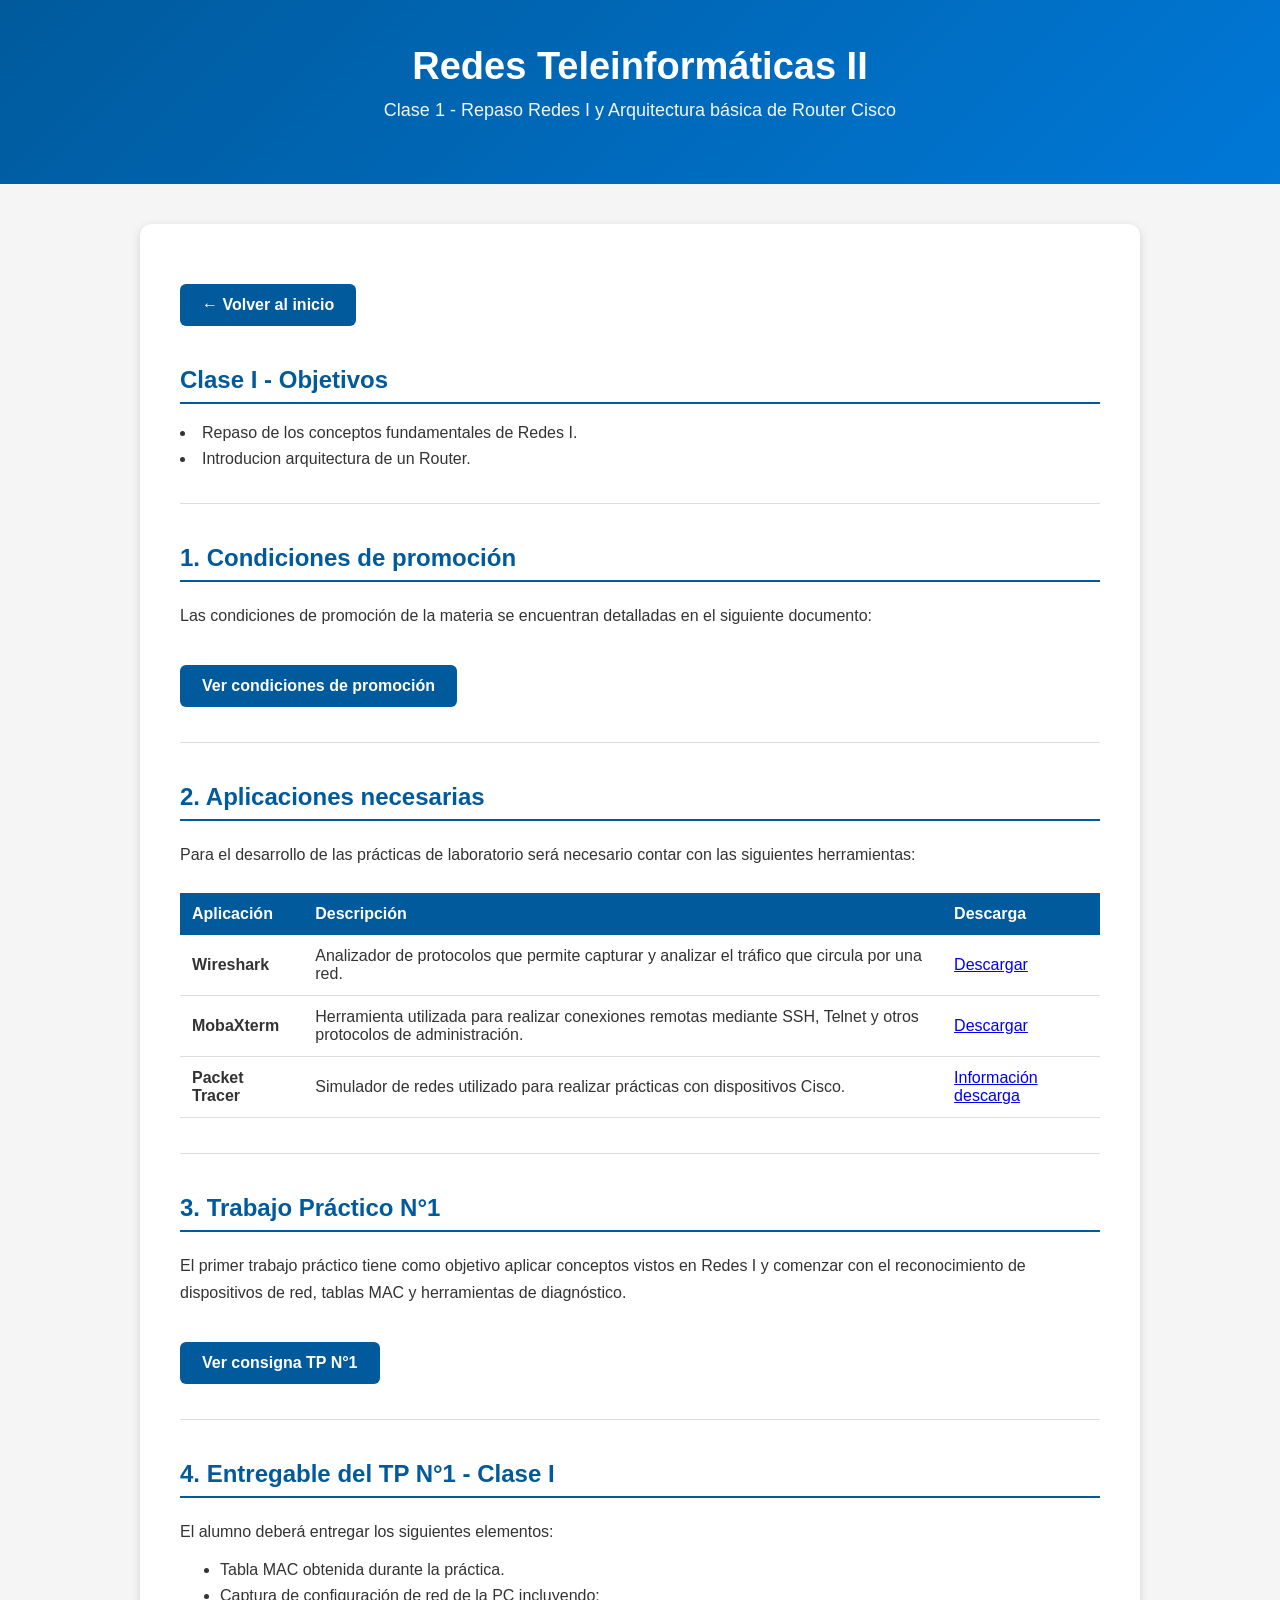
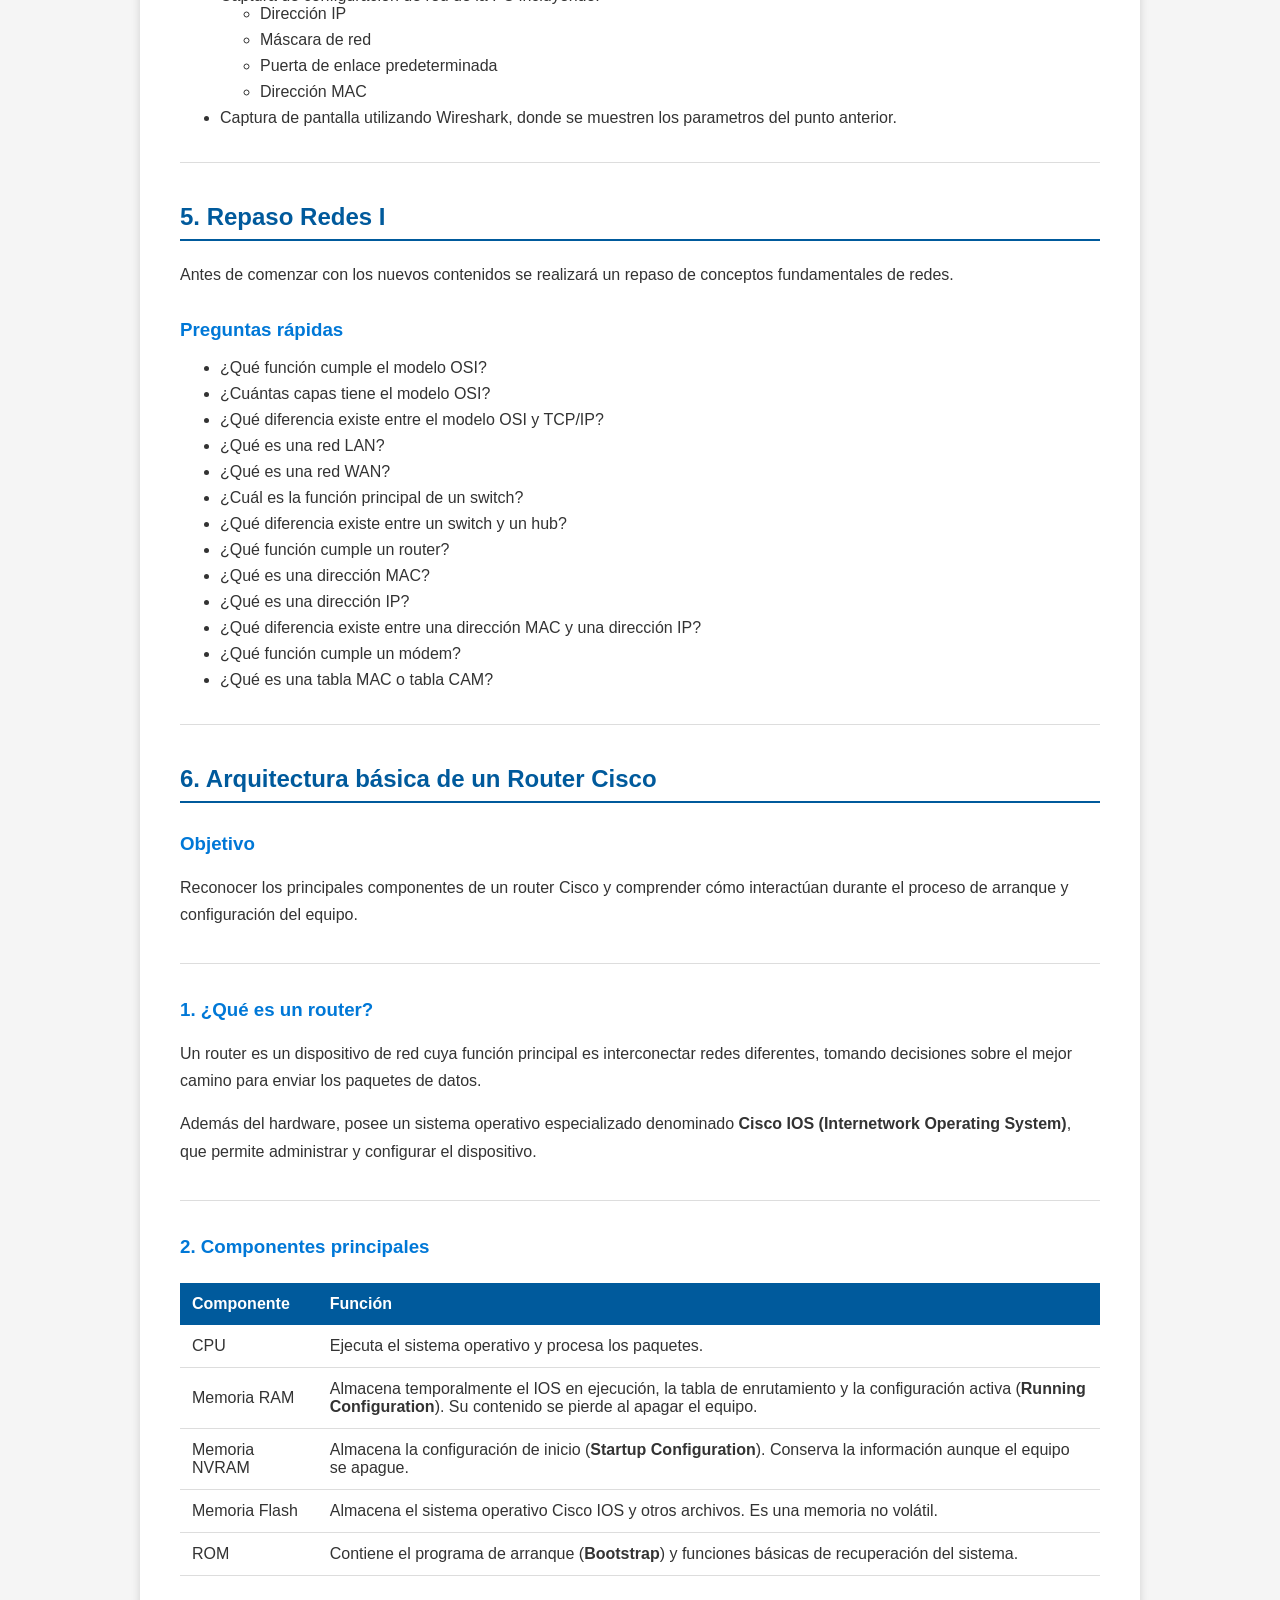
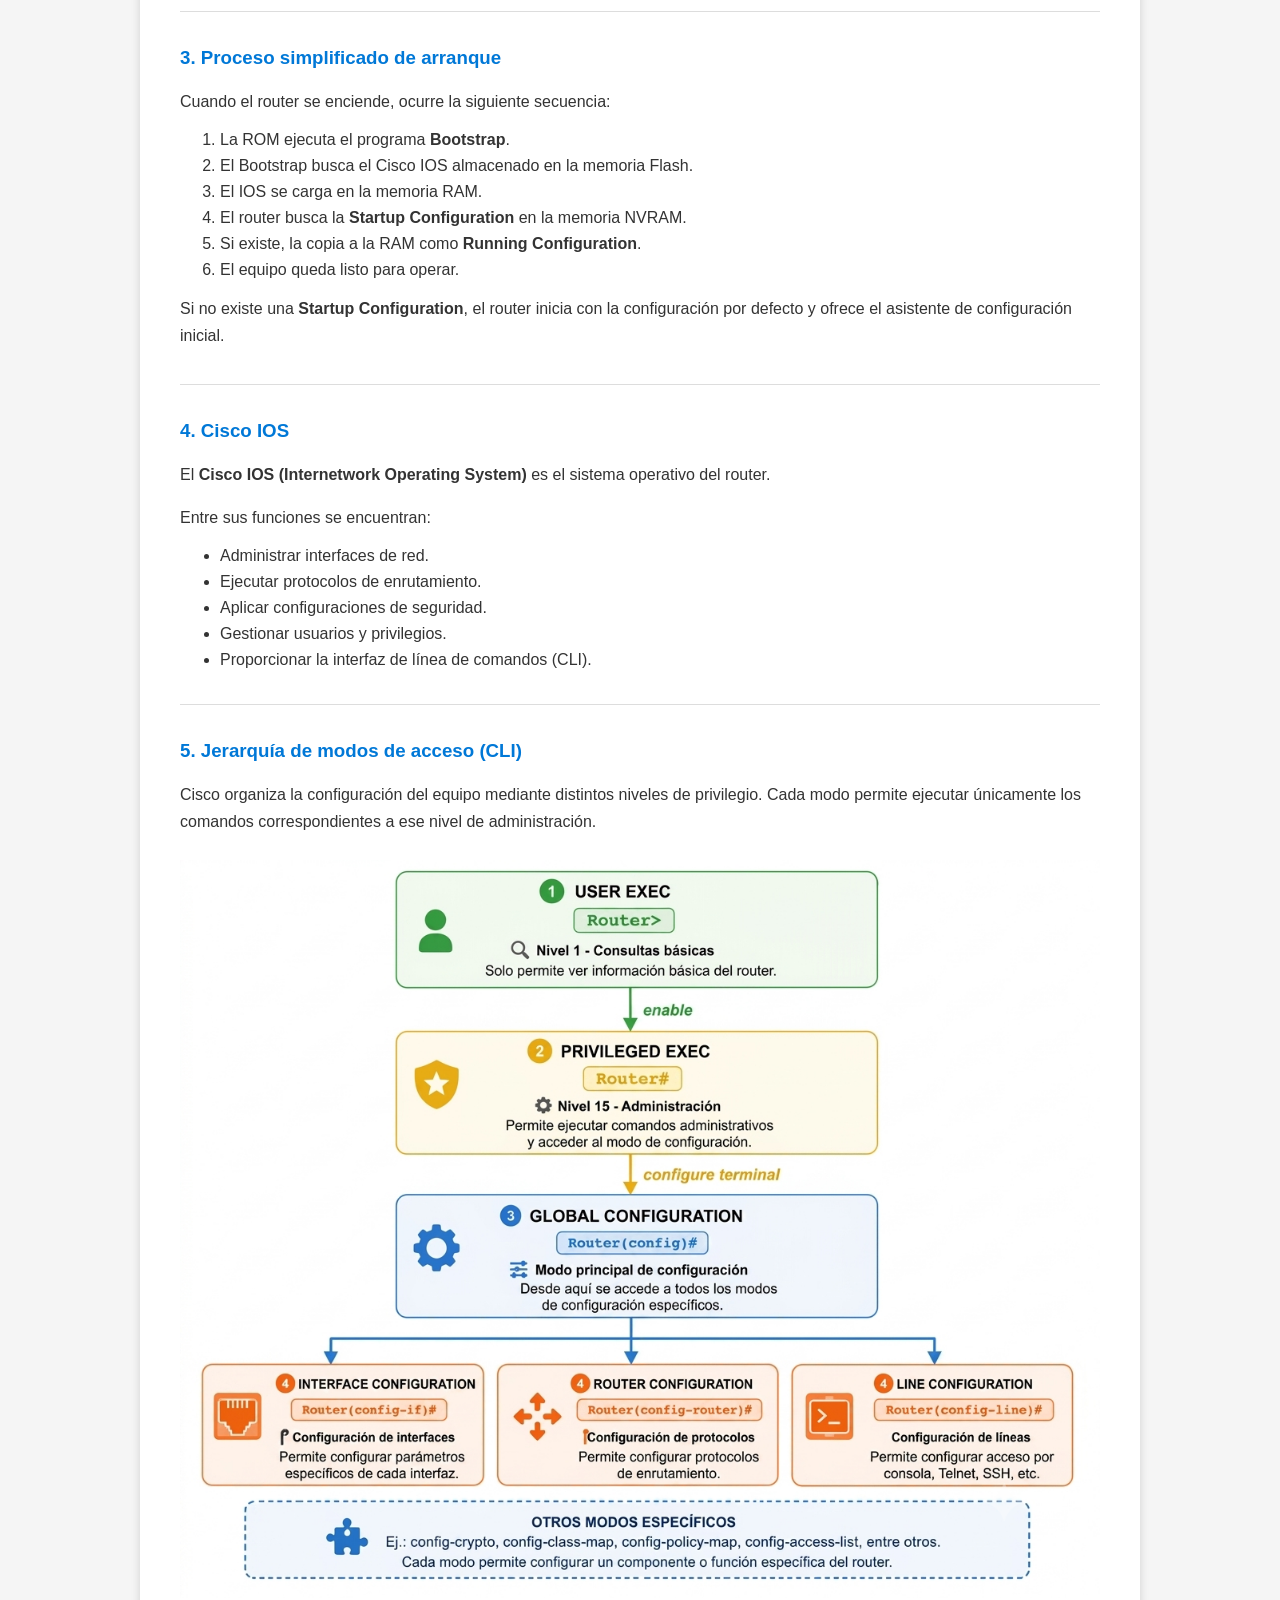
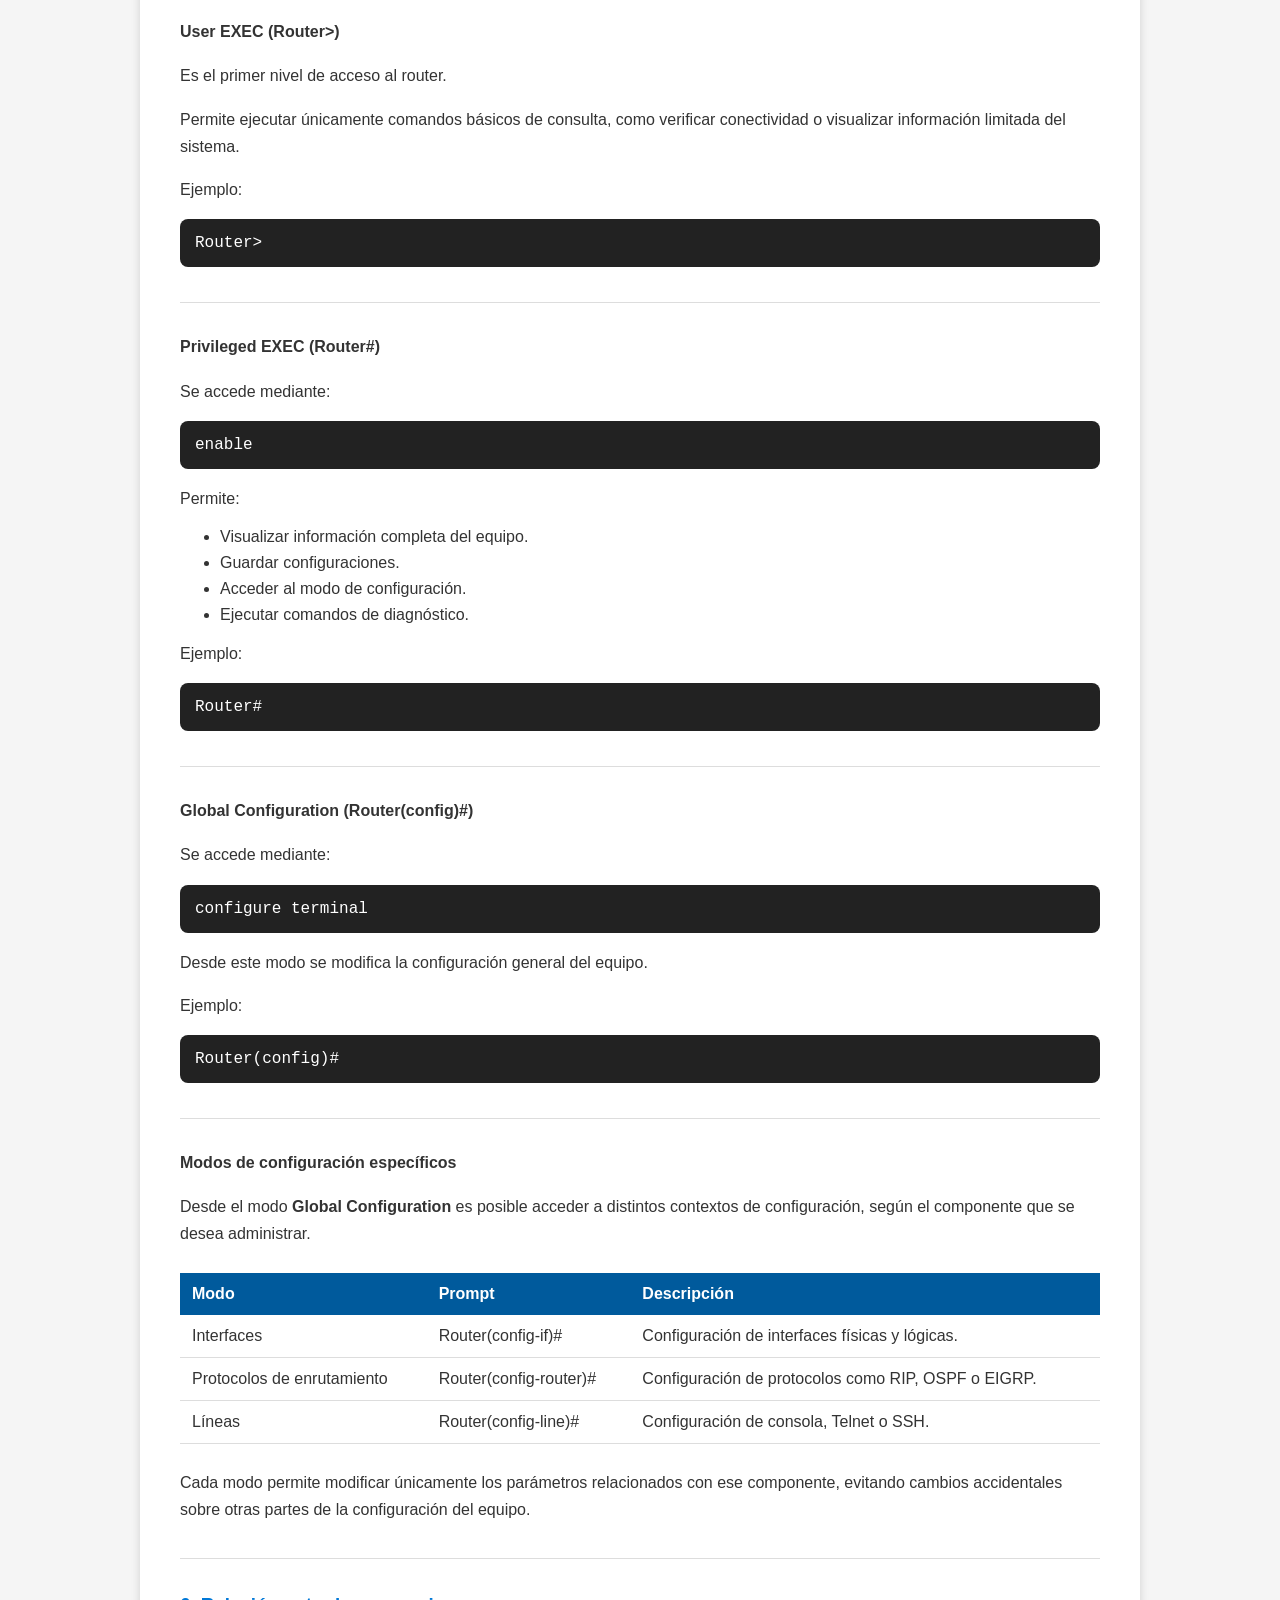
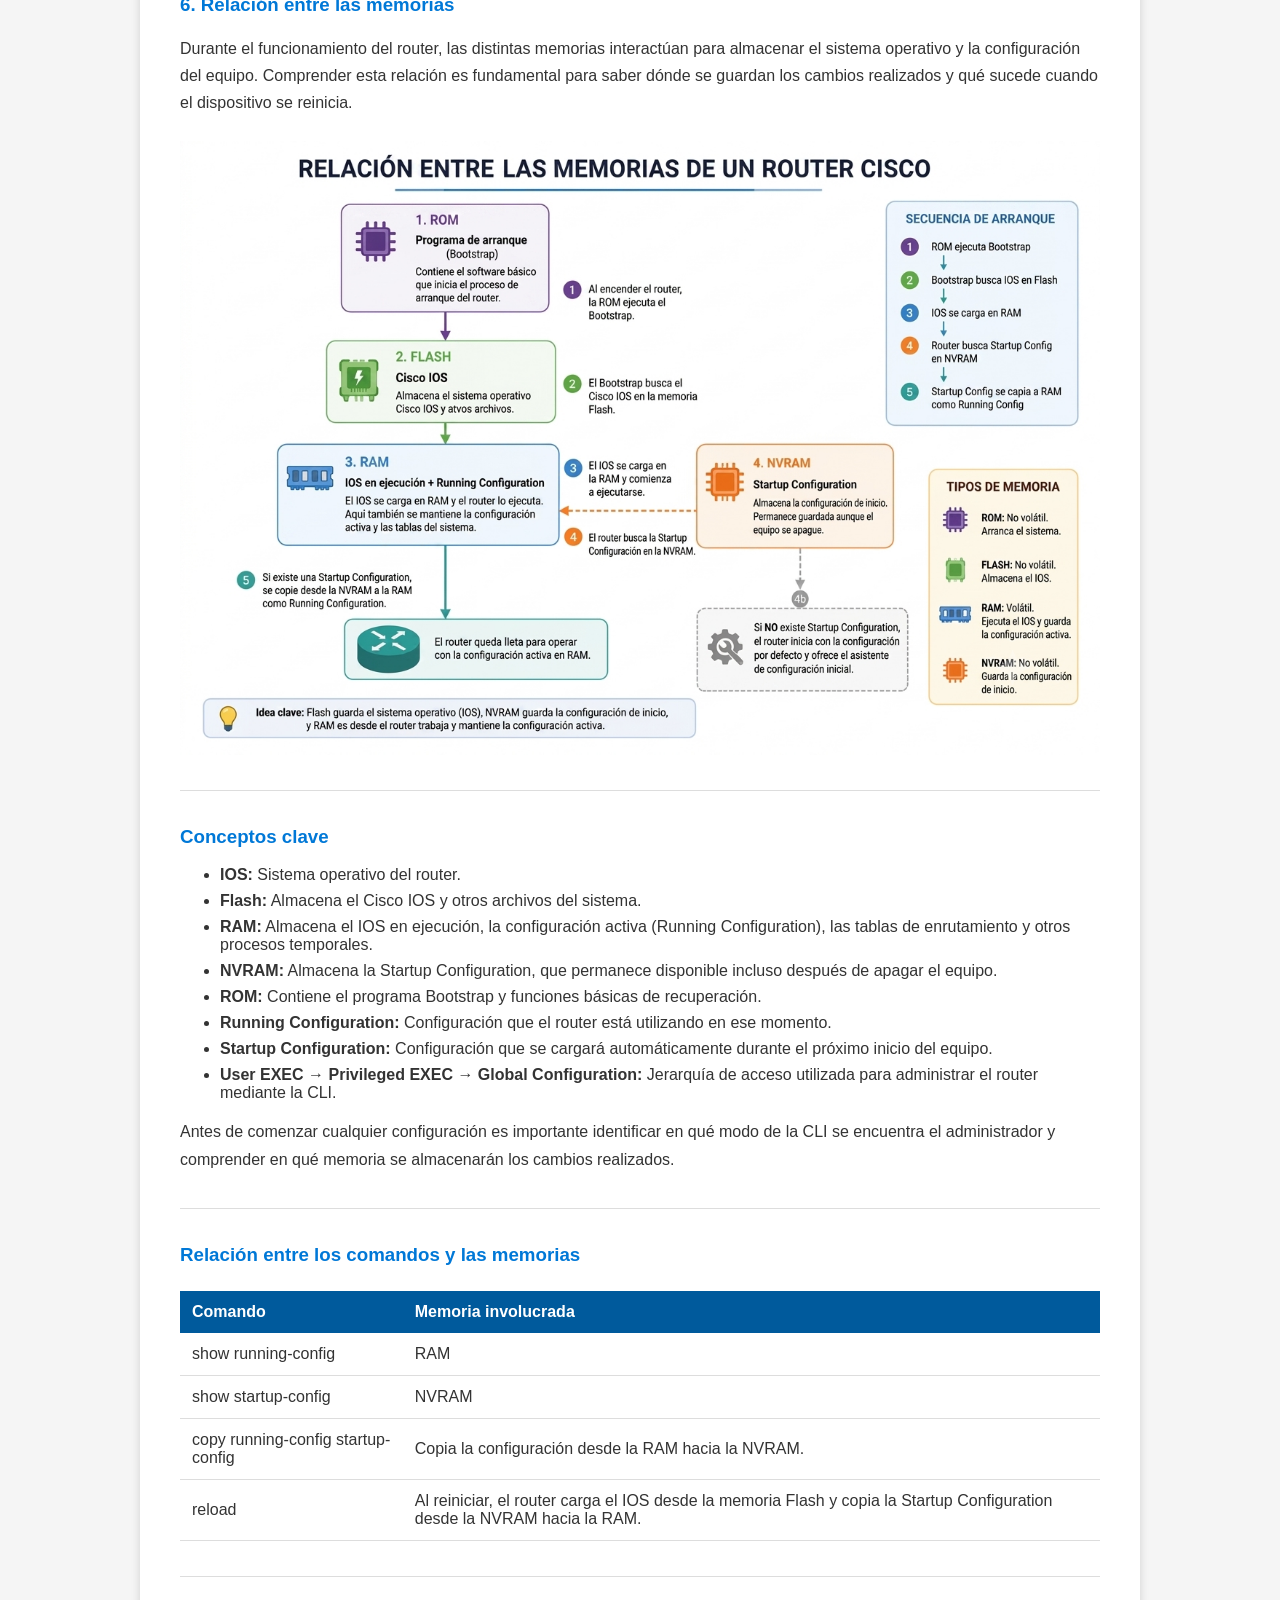
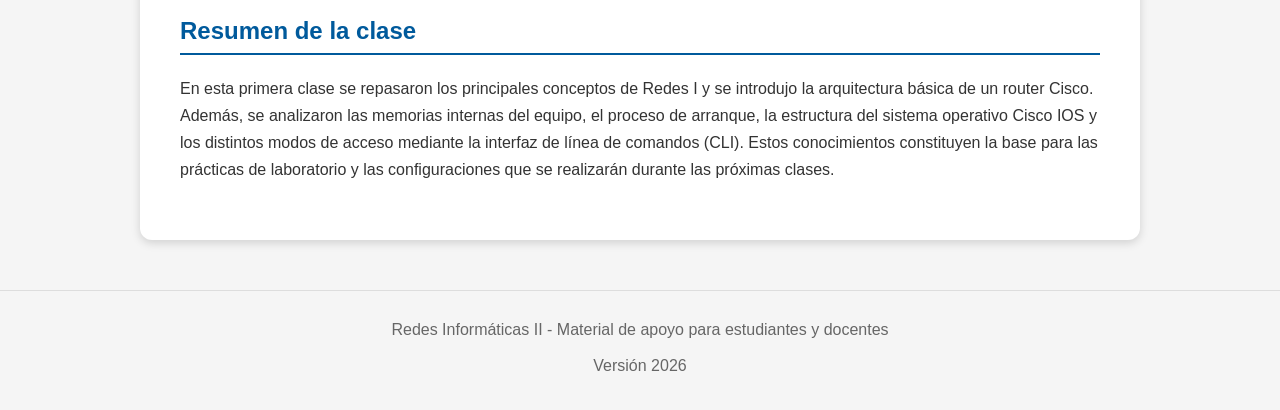
==== clase1/index.html @ e73539a7 "Add files via upload" ====
<!DOCTYPE html>
<html lang="es">

<head>

<meta charset="UTF-8">
<meta name="viewport" content="width=device-width, initial-scale=1.0">

<title>Redes Teleinformáticas II - Clase 1</title>

<link rel="stylesheet" href="../styles.css">

</head>


<body>


<header>

<h1>Redes Teleinformáticas II</h1>

<p>
Clase 1 - Repaso Redes I y Arquitectura básica de Router Cisco
</p>

</header>




<div class="lesson">


<a class="button" href="../index.html">
← Volver al inicio
</a>




<h2>Clase I - Objetivos</h2>

<p>
<li>Repaso de los conceptos fundamentales de Redes I.</li> 
<li>Introducion arquitectura de un Router.</li>
</p>


<hr>


<h2>1. Condiciones de promoción</h2>


<p>
Las condiciones de promoción de la materia se encuentran detalladas en el
siguiente documento:
</p>


<a class="button"
href="https://docs.google.com/document/d/1CsNAKRcZ19JwC_cepbjdFNrGwk6IS_vn/edit"
target="_blank">

Ver condiciones de promoción

</a>






<hr>






<h2>2. Aplicaciones necesarias</h2>


<p>
Para el desarrollo de las prácticas de laboratorio será necesario contar
con las siguientes herramientas:
</p>



<table>


<tr>

<th>
Aplicación
</th>

<th>
Descripción
</th>

<th>
Descarga
</th>

</tr>




<tr>

<td>
<strong>Wireshark</strong>
</td>

<td>
Analizador de protocolos que permite capturar y analizar
el tráfico que circula por una red.
</td>

<td>

<a href="https://www.wireshark.org/download.html"
target="_blank">

Descargar

</a>

</td>

</tr>





<tr>

<td>
<strong>MobaXterm</strong>
</td>

<td>
Herramienta utilizada para realizar conexiones remotas mediante
SSH, Telnet y otros protocolos de administración.
</td>

<td>

<a href="https://mobaxterm.mobatek.net/download.html"
target="_blank">

Descargar

</a>

</td>

</tr>





<tr>

<td>
<strong>Packet Tracer</strong>
</td>

<td>
Simulador de redes utilizado para realizar prácticas con
dispositivos Cisco.
</td>

<td>

<a href="https://drive.google.com/file/d/1bSttwpgaCx2ydgcPIErvUwa6tSfCvdqW/view?usp=sharing"
target="_blank">

Información descarga

</a>

</td>

</tr>



</table>







<hr>






<h2>3. Trabajo Práctico N°1</h2>


<p>
El primer trabajo práctico tiene como objetivo aplicar conceptos vistos
en Redes I y comenzar con el reconocimiento de dispositivos de red,
tablas MAC y herramientas de diagnóstico.
</p>



<a class="button"
href="https://docs.google.com/document/d/16MEmaj8ai2Os_4ADwjrzWoSb10oBFb6T/edit"
target="_blank">

Ver consigna TP N°1

</a>








<hr>







<h2>4. Entregable del TP N°1 - Clase I</h2>


<p>
El alumno deberá entregar los siguientes elementos:
</p>


<ul>


<li>
Tabla MAC obtenida durante la práctica.
</li>


<li>

Captura de configuración de red de la PC incluyendo:

<ul>

<li>Dirección IP</li>

<li>Máscara de red</li>

<li>Puerta de enlace predeterminada</li>

<li>Dirección MAC</li>

</ul>

</li>



<li>
Captura de pantalla utilizando Wireshark, donde se muestren los parametros del punto anterior.
</li>


</ul>









<hr>







<h2>5. Repaso Redes I</h2>


<p>
Antes de comenzar con los nuevos contenidos se realizará un repaso
de conceptos fundamentales de redes.
</p>



<h3>Preguntas rápidas</h3>



<ul>


<li>
¿Qué función cumple el modelo OSI?
</li>


<li>
¿Cuántas capas tiene el modelo OSI?
</li>


<li>
¿Qué diferencia existe entre el modelo OSI y TCP/IP?
</li>


<li>
¿Qué es una red LAN?
</li>


<li>
¿Qué es una red WAN?
</li>


<li>
¿Cuál es la función principal de un switch?
</li>


<li>
¿Qué diferencia existe entre un switch y un hub?
</li>


<li>
¿Qué función cumple un router?
</li>


<li>
¿Qué es una dirección MAC?
</li>


<li>
¿Qué es una dirección IP?
</li>


<li>
¿Qué diferencia existe entre una dirección MAC y una dirección IP?
</li>


<li>
¿Qué función cumple un módem?
</li>


<li>
¿Qué es una tabla MAC o tabla CAM?
</li>


</ul>
<hr>

<h2>6. Arquitectura básica de un Router Cisco</h2>

<h3>Objetivo</h3>

<p>
Reconocer los principales componentes de un router Cisco y comprender
cómo interactúan durante el proceso de arranque y configuración del equipo.
</p>

<hr>

<h3>1. ¿Qué es un router?</h3>

<p>
Un router es un dispositivo de red cuya función principal es
interconectar redes diferentes, tomando decisiones sobre el mejor
camino para enviar los paquetes de datos.
</p>

<p>
Además del hardware, posee un sistema operativo especializado denominado
<strong>Cisco IOS (Internetwork Operating System)</strong>,
que permite administrar y configurar el dispositivo.
</p>

<hr>

<h3>2. Componentes principales</h3>

<table>

<tr>

<th>Componente</th>

<th>Función</th>

</tr>

<tr>

<td>CPU</td>

<td>
Ejecuta el sistema operativo y procesa los paquetes.
</td>

</tr>

<tr>

<td>Memoria RAM</td>

<td>
Almacena temporalmente el IOS en ejecución,
la tabla de enrutamiento y la configuración activa
(<strong>Running Configuration</strong>).
Su contenido se pierde al apagar el equipo.
</td>

</tr>

<tr>

<td>Memoria NVRAM</td>

<td>
Almacena la configuración de inicio
(<strong>Startup Configuration</strong>).
Conserva la información aunque el equipo se apague.
</td>

</tr>

<tr>

<td>Memoria Flash</td>

<td>
Almacena el sistema operativo Cisco IOS
y otros archivos.
Es una memoria no volátil.
</td>

</tr>

<tr>

<td>ROM</td>

<td>
Contiene el programa de arranque
(<strong>Bootstrap</strong>)
y funciones básicas de recuperación del sistema.
</td>

</tr>

</table>

<hr>

<h3>3. Proceso simplificado de arranque</h3>

<p>
Cuando el router se enciende,
ocurre la siguiente secuencia:
</p>

<ol>

<li>
La ROM ejecuta el programa <strong>Bootstrap</strong>.
</li>

<li>
El Bootstrap busca el Cisco IOS almacenado
en la memoria Flash.
</li>

<li>
El IOS se carga en la memoria RAM.
</li>

<li>
El router busca la
<strong>Startup Configuration</strong>
en la memoria NVRAM.
</li>

<li>
Si existe, la copia a la RAM como
<strong>Running Configuration</strong>.
</li>

<li>
El equipo queda listo para operar.
</li>

</ol>

<p>

Si no existe una
<strong>Startup Configuration</strong>,
el router inicia con la configuración por defecto y ofrece
el asistente de configuración inicial.

</p>

<hr>
<h3>4. Cisco IOS</h3>

<p>

El <strong>Cisco IOS (Internetwork Operating System)</strong>
es el sistema operativo del router.

</p>

<p>

Entre sus funciones se encuentran:

</p>

<ul>

<li>Administrar interfaces de red.</li>

<li>Ejecutar protocolos de enrutamiento.</li>

<li>Aplicar configuraciones de seguridad.</li>

<li>Gestionar usuarios y privilegios.</li>

<li>Proporcionar la interfaz de línea de comandos (CLI).</li>

</ul>

<hr>

<h3>5. Jerarquía de modos de acceso (CLI)</h3>

<p>

Cisco organiza la configuración del equipo mediante distintos niveles
de privilegio. Cada modo permite ejecutar únicamente los comandos
correspondientes a ese nivel de administración.

</p>

<img src="img/modos_cli.jpg"
class="imagen"
alt="Jerarquía de modos CLI Cisco">

<h4>User EXEC (Router>)</h4>

<p>

Es el primer nivel de acceso al router.

</p>

<p>

Permite ejecutar únicamente comandos básicos de consulta,
como verificar conectividad o visualizar información limitada
del sistema.

</p>

<p>

Ejemplo:

</p>

<pre>
Router>
</pre>

<hr>

<h4>Privileged EXEC (Router#)</h4>

<p>

Se accede mediante:

</p>

<pre>
enable
</pre>

<p>

Permite:

</p>

<ul>

<li>Visualizar información completa del equipo.</li>

<li>Guardar configuraciones.</li>

<li>Acceder al modo de configuración.</li>

<li>Ejecutar comandos de diagnóstico.</li>

</ul>

<p>

Ejemplo:

</p>

<pre>
Router#
</pre>

<hr>

<h4>Global Configuration (Router(config)#)</h4>

<p>

Se accede mediante:

</p>

<pre>
configure terminal
</pre>

<p>

Desde este modo se modifica la configuración general del equipo.

</p>

<p>

Ejemplo:

</p>

<pre>
Router(config)#
</pre>

<hr>

<h4>Modos de configuración específicos</h4>

<p>

Desde el modo <strong>Global Configuration</strong> es posible acceder
a distintos contextos de configuración, según el componente que se
desea administrar.

</p>

<table>

<tr>

<th>Modo</th>

<th>Prompt</th>

<th>Descripción</th>

</tr>

<tr>

<td>Interfaces</td>

<td>Router(config-if)#</td>

<td>Configuración de interfaces físicas y lógicas.</td>

</tr>

<tr>

<td>Protocolos de enrutamiento</td>

<td>Router(config-router)#</td>

<td>Configuración de protocolos como RIP, OSPF o EIGRP.</td>

</tr>

<tr>

<td>Líneas</td>

<td>Router(config-line)#</td>

<td>Configuración de consola, Telnet o SSH.</td>

</tr>

</table>

<p>

Cada modo permite modificar únicamente los parámetros relacionados
con ese componente, evitando cambios accidentales sobre otras partes
de la configuración del equipo.

</p>

<hr>
<h3>6. Relación entre las memorias</h3>

<p>
Durante el funcionamiento del router, las distintas memorias interactúan
para almacenar el sistema operativo y la configuración del equipo.
Comprender esta relación es fundamental para saber dónde se guardan los
cambios realizados y qué sucede cuando el dispositivo se reinicia.
</p>

<img src="img/memorias_router.jpg"
class="imagen"
alt="Relación entre las memorias del router Cisco">

<hr>

<h3>Conceptos clave</h3>

<ul>

<li><strong>IOS:</strong> Sistema operativo del router.</li>

<li><strong>Flash:</strong> Almacena el Cisco IOS y otros archivos del sistema.</li>

<li><strong>RAM:</strong> Almacena el IOS en ejecución, la configuración activa (Running Configuration), las tablas de enrutamiento y otros procesos temporales.</li>

<li><strong>NVRAM:</strong> Almacena la Startup Configuration, que permanece disponible incluso después de apagar el equipo.</li>

<li><strong>ROM:</strong> Contiene el programa Bootstrap y funciones básicas de recuperación.</li>

<li><strong>Running Configuration:</strong> Configuración que el router está utilizando en ese momento.</li>

<li><strong>Startup Configuration:</strong> Configuración que se cargará automáticamente durante el próximo inicio del equipo.</li>

<li><strong>User EXEC → Privileged EXEC → Global Configuration:</strong> Jerarquía de acceso utilizada para administrar el router mediante la CLI.</li>

</ul>

<p>

Antes de comenzar cualquier configuración es importante identificar en
qué modo de la CLI se encuentra el administrador y comprender en qué
memoria se almacenarán los cambios realizados.

</p>

<hr>

<h3>Relación entre los comandos y las memorias</h3>

<table>

<tr>

<th>Comando</th>

<th>Memoria involucrada</th>

</tr>

<tr>

<td>
show running-config
</td>

<td>
RAM
</td>

</tr>

<tr>

<td>
show startup-config
</td>

<td>
NVRAM
</td>

</tr>

<tr>

<td>
copy running-config startup-config
</td>

<td>
Copia la configuración desde la RAM hacia la NVRAM.
</td>

</tr>

<tr>

<td>
reload
</td>

<td>
Al reiniciar, el router carga el IOS desde la memoria Flash y copia la Startup Configuration desde la NVRAM hacia la RAM.
</td>

</tr>

</table>

<hr>

<h2>Resumen de la clase</h2>

<p>

En esta primera clase se repasaron los principales conceptos de Redes I y
se introdujo la arquitectura básica de un router Cisco. Además, se
analizaron las memorias internas del equipo, el proceso de arranque, la
estructura del sistema operativo Cisco IOS y los distintos modos de acceso
mediante la interfaz de línea de comandos (CLI).

Estos conocimientos constituyen la base para las prácticas de laboratorio
y las configuraciones que se realizarán durante las próximas clases.

</p>

</div>

<footer>

Redes Informáticas II - Material de apoyo para estudiantes y docentes

<br><br>

Versión 2026

</footer>

</body>

</html>
---- styles.css ----
*{
    box-sizing:border-box;
}


body{

    margin:0;

    font-family:Segoe UI, Arial, Helvetica, sans-serif;

    background:#f5f5f5;

    color:#333;

}



/* =========================
   CABECERA GENERAL
========================= */


header{

    background:linear-gradient(135deg,#005A9C,#0078D7);

    color:white;

    padding:45px;

    text-align:center;

}


header h1{

    margin:0;

    font-size:38px;

}


header p{

    margin-top:12px;

    font-size:18px;

    opacity:.95;

}





/* =========================
   PORTADA - LISTADO CLASES
========================= */


.container{

    width:90%;

    max-width:1200px;

    margin:40px auto;

    display:grid;

    grid-template-columns:repeat(auto-fit,minmax(340px,1fr));

    gap:25px;

}



.card{

    background:white;

    border-radius:12px;

    padding:25px;

    box-shadow:0 3px 10px rgba(0,0,0,.15);

    transition:.25s;

}



.active:hover{

    transform:translateY(-4px);

    box-shadow:0 8px 20px rgba(0,0,0,.20);

}



.disabled{

    opacity:.65;

}



.card h2{

    color:#005A9C;

    margin-top:8px;

}



.card p{

    line-height:1.7em;

}





/* =========================
   CONTENIDO DE LAS CLASES
========================= */


.lesson{

    width:90%;

    max-width:1000px;

    margin:40px auto;

    background:white;

    border-radius:12px;

    padding:40px;

    box-shadow:0 3px 10px rgba(0,0,0,.15);

}



.lesson h2{

    color:#005A9C;

    margin-top:40px;

    border-bottom:2px solid #005A9C;

    padding-bottom:8px;

}



.lesson h3{

    color:#0078D7;

    margin-top:30px;

}



.lesson p{

    line-height:1.7em;

}



.lesson li{

    margin-bottom:8px;

}



hr{

    border:0;

    border-top:1px solid #ddd;

    margin:35px 0;

}





/* =========================
   BADGES
========================= */


.badge{

    display:inline-block;

    background:#28a745;

    color:white;

    padding:6px 12px;

    border-radius:20px;

    font-size:13px;

    font-weight:bold;

}



.gray{

    background:#8b8b8b;

}





/* =========================
   BOTONES
========================= */


.button{

    display:inline-block;

    margin-top:20px;

    background:#005A9C;

    color:white;

    text-decoration:none;

    padding:12px 22px;

    border-radius:6px;

    font-weight:bold;

    transition:.2s;

}



.button:hover{

    background:#00447a;

}





/* =========================
   TABLAS
========================= */


table{

    width:100%;

    border-collapse:collapse;

    margin:25px 0;

}



th{

    background:#005A9C;

    color:white;

    padding:12px;

    text-align:left;

}



td{

    padding:12px;

    border-bottom:1px solid #ddd;

}



tr:hover{

    background:#f5f5f5;

}





/* =========================
   IMAGENES
========================= */


.imagen{

    max-width:100%;

    display:block;

    margin:25px auto;

}





/* =========================
   COMANDOS CISCO
========================= */


pre{

    background:#222;

    color:white;

    padding:15px;

    border-radius:8px;

    overflow-x:auto;

    font-family:Consolas,monospace;

}





/* =========================
   FOOTER
========================= */


footer{

    margin-top:50px;

    text-align:center;

    color:#666;

    padding:30px;

    border-top:1px solid #ddd;

}
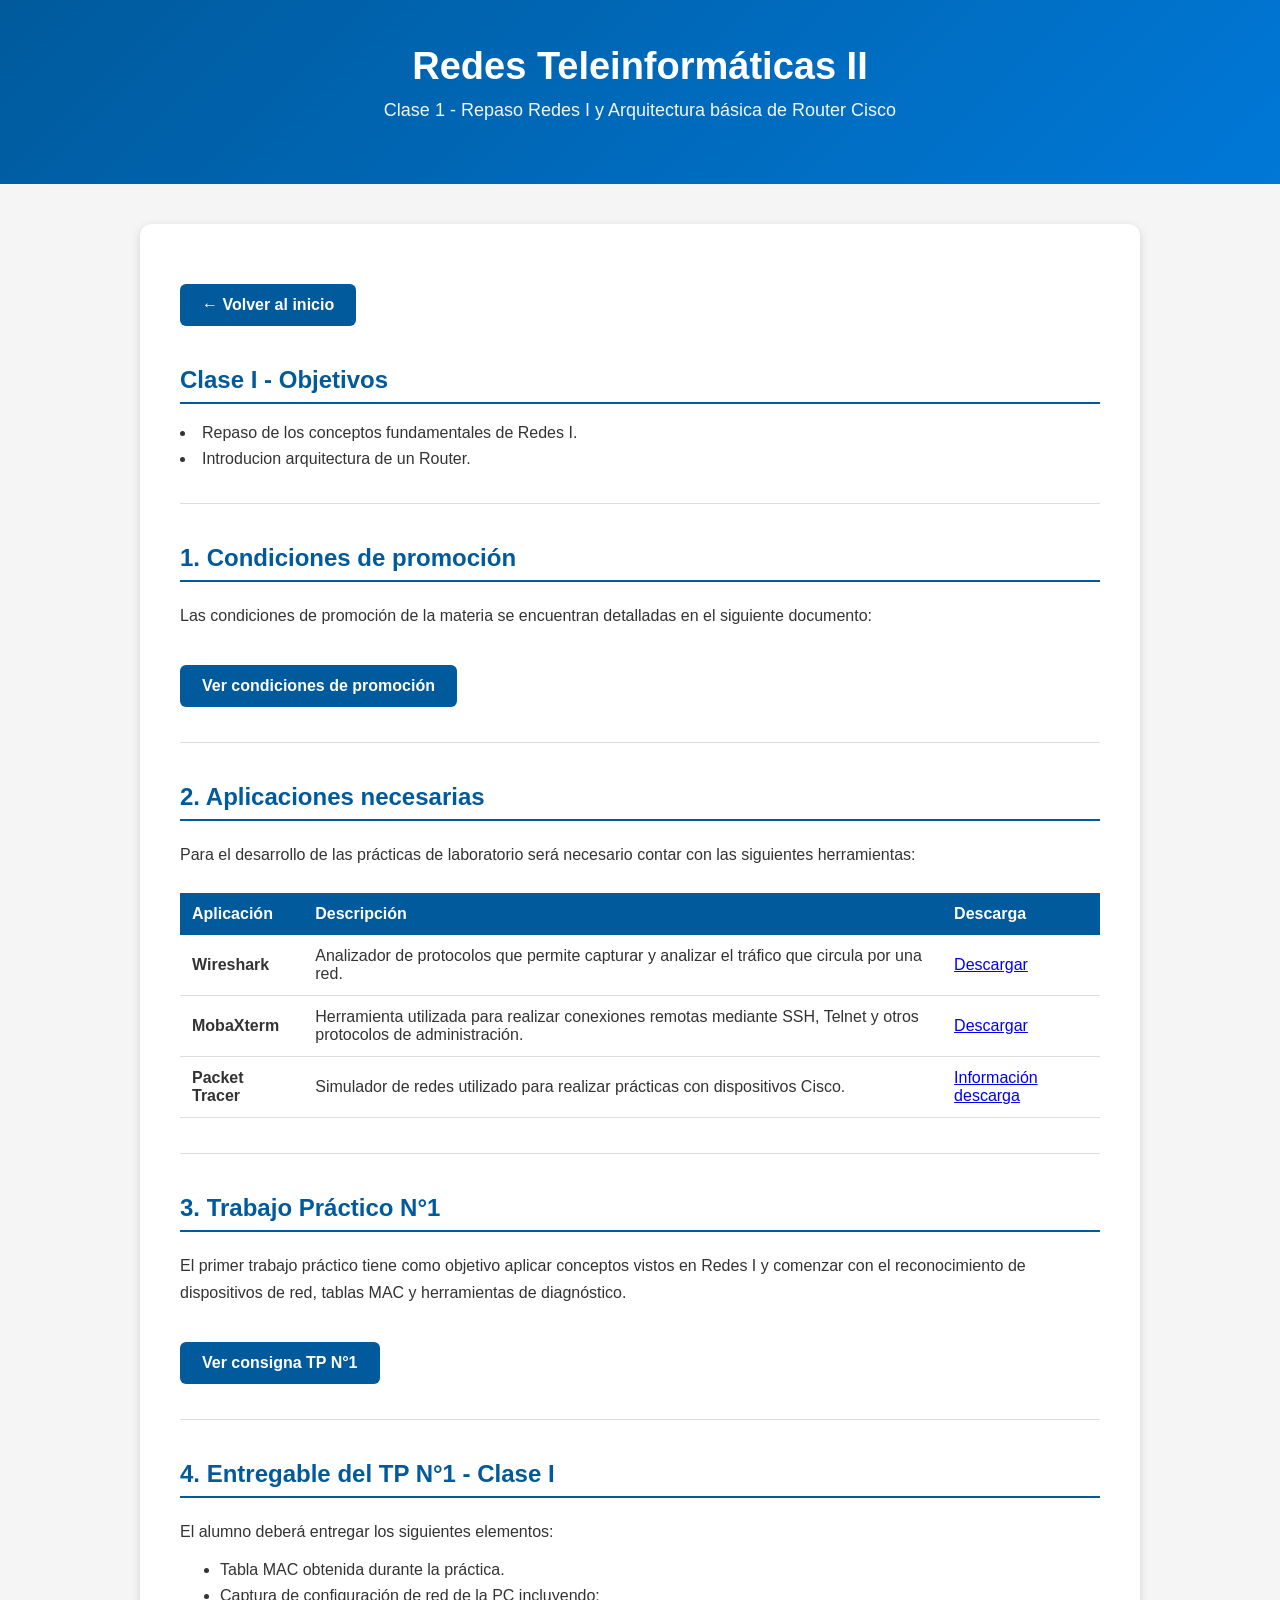
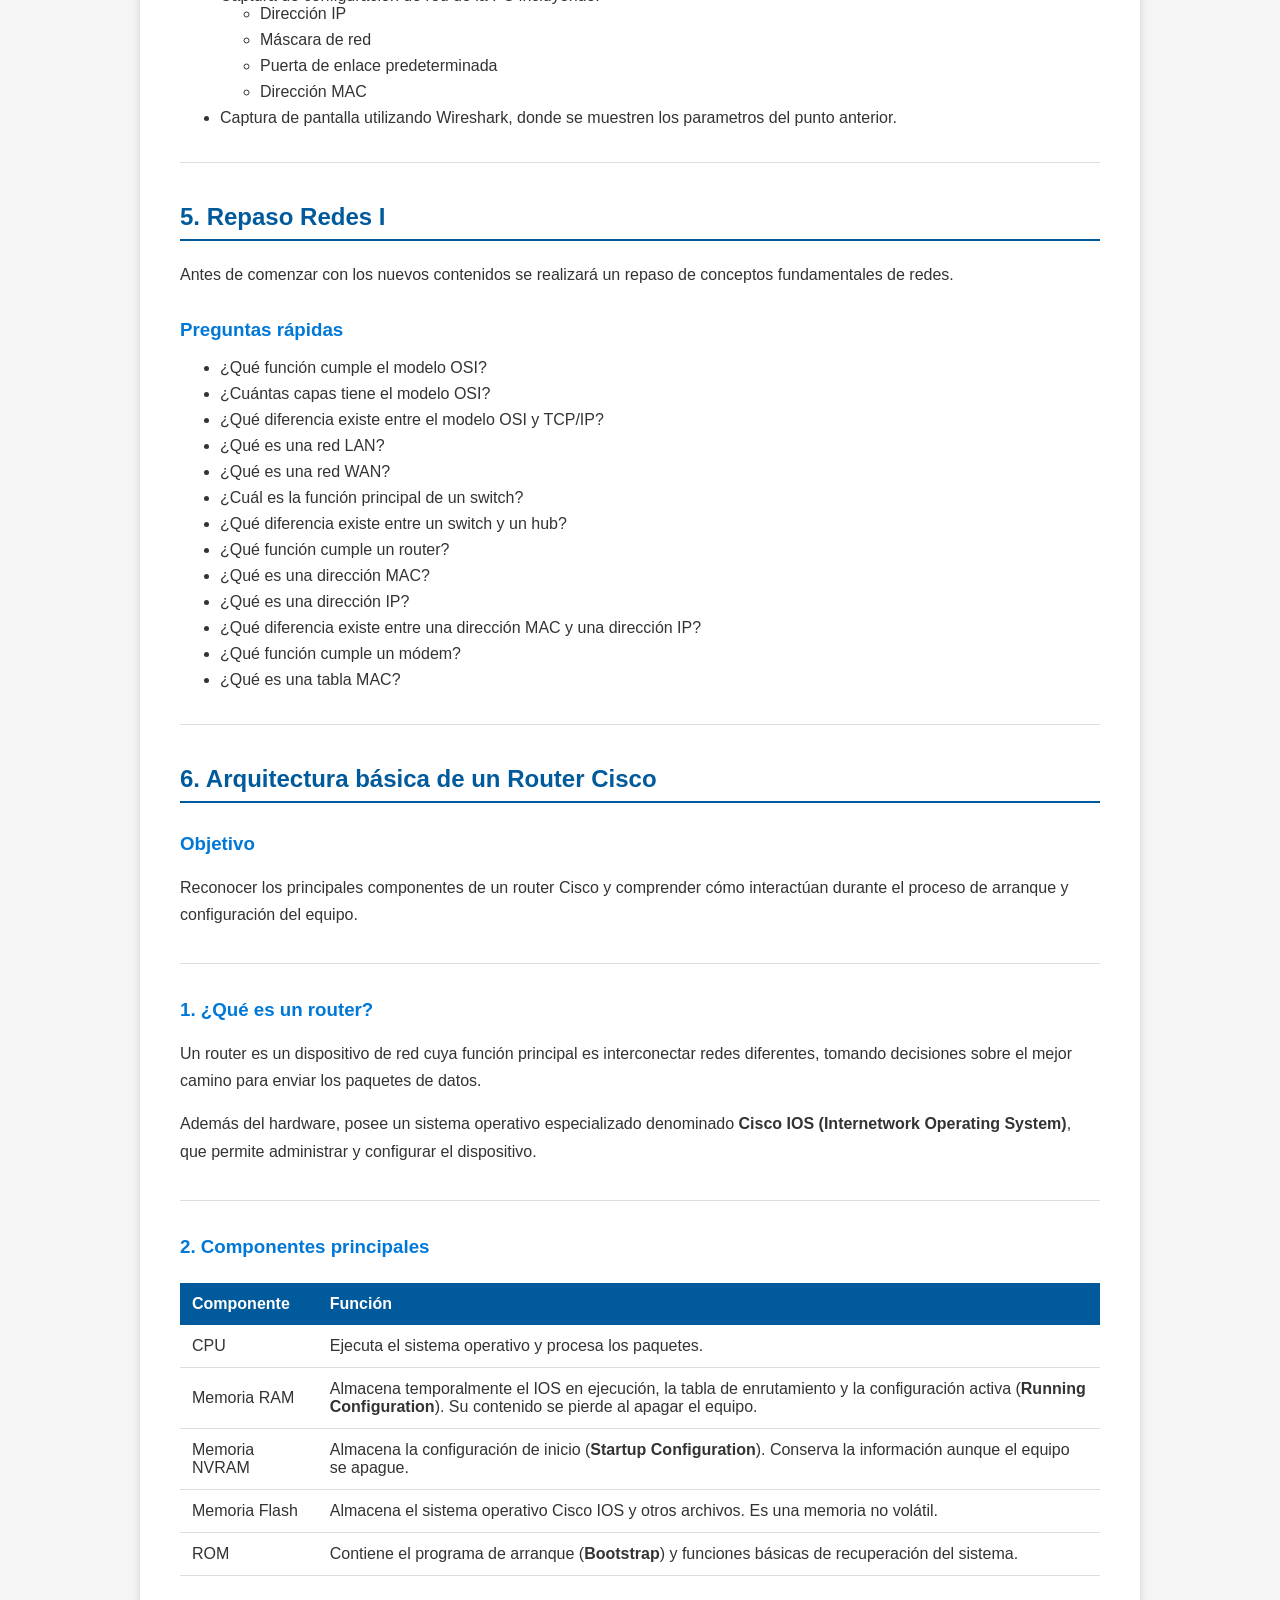
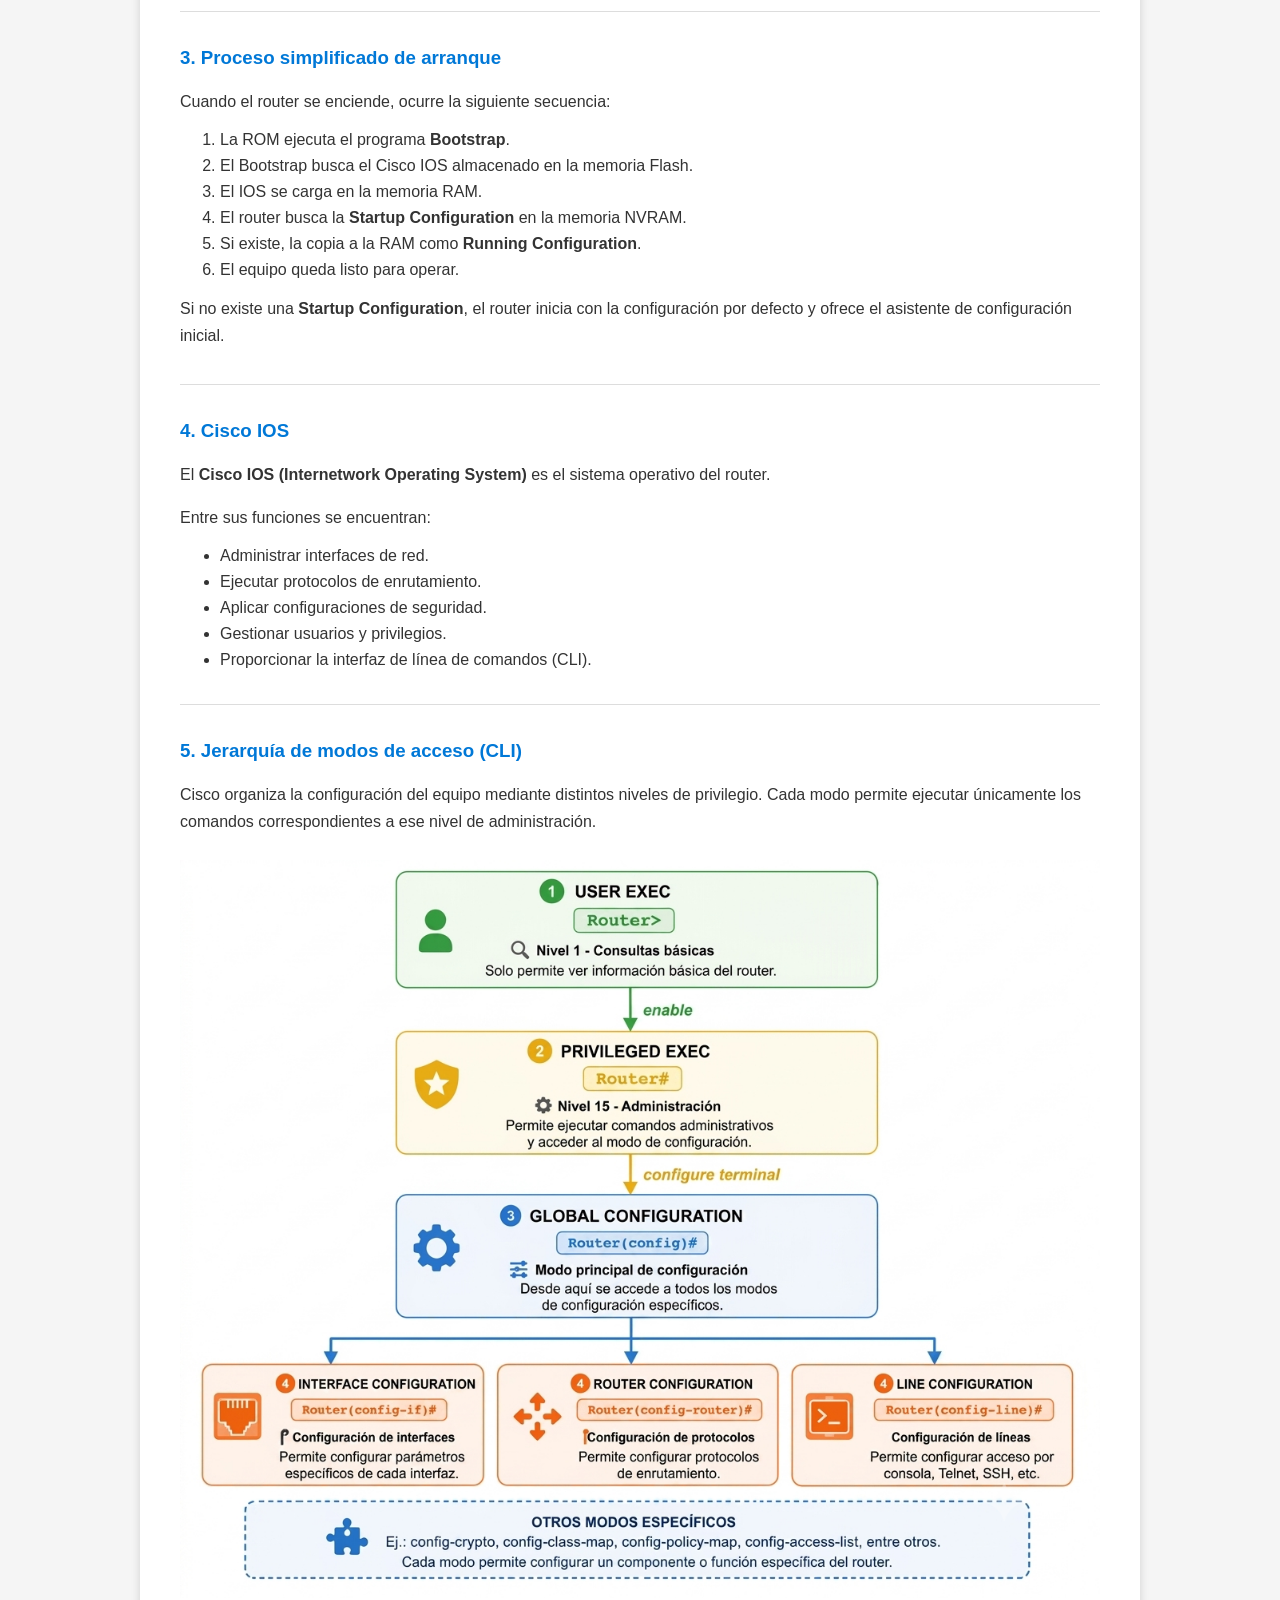
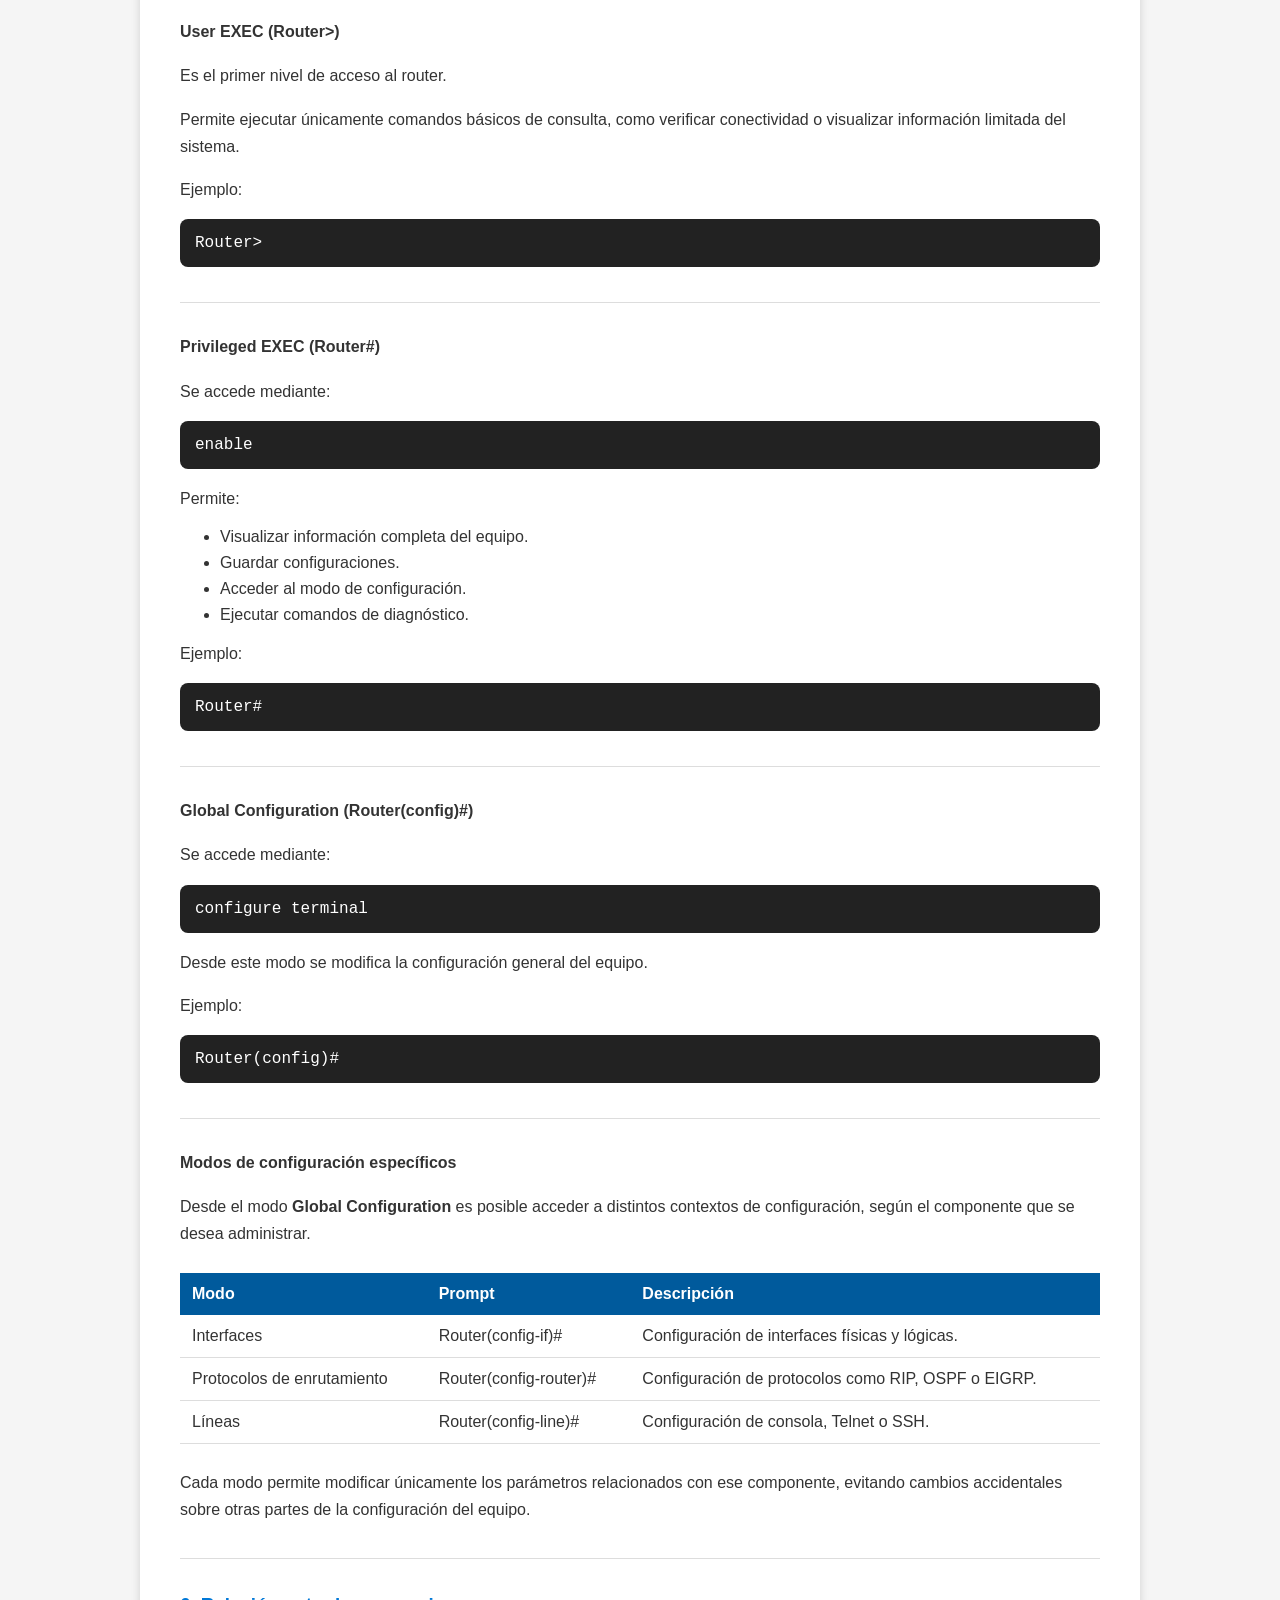
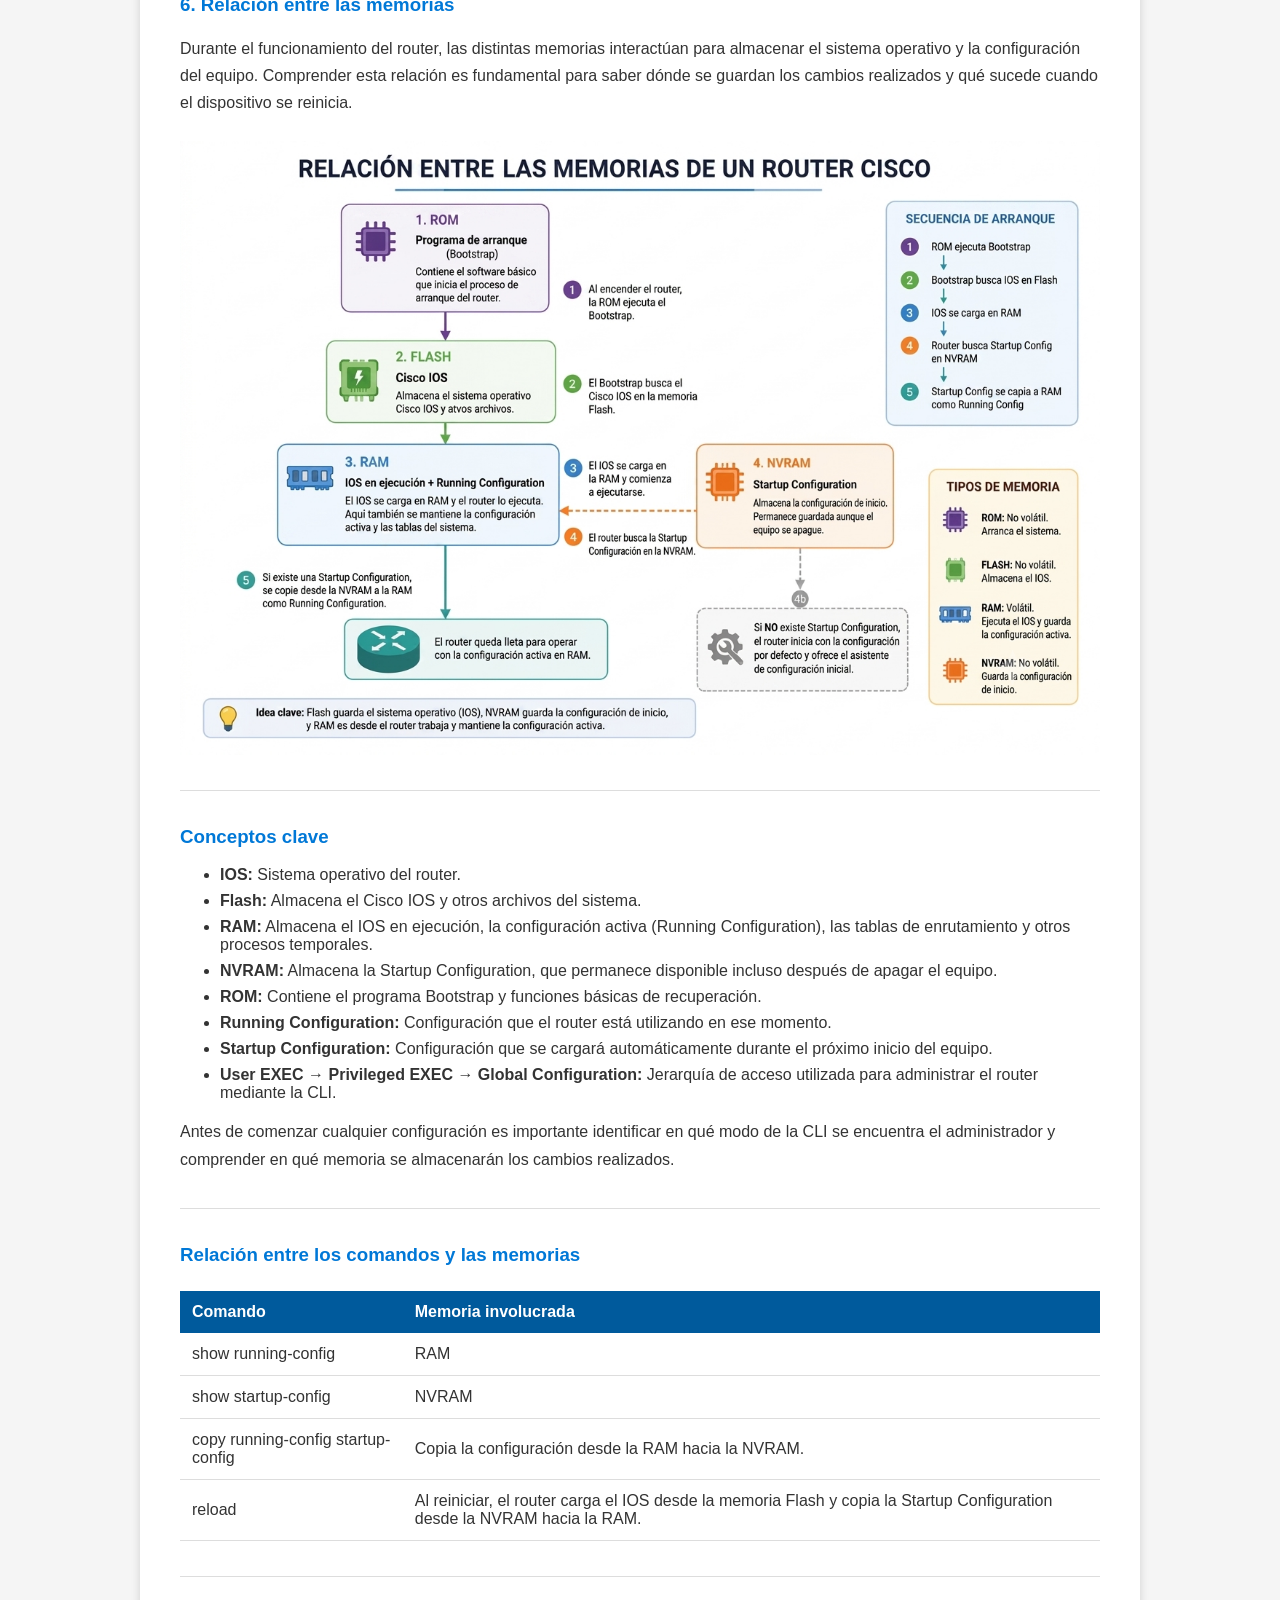
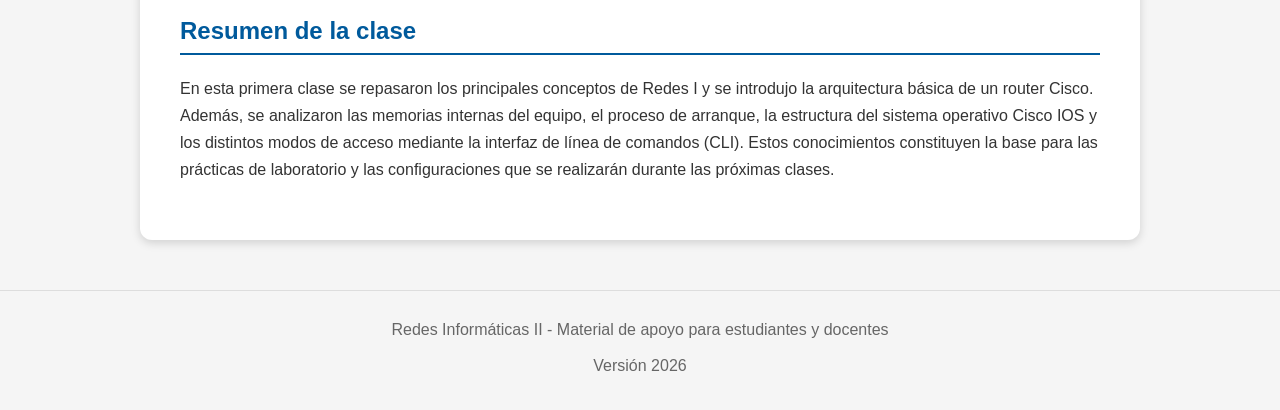
==== commit 40e76ec8: "Update index.html" ====
--- a/clase1/index.html
+++ b/clase1/index.html
@@ -379,7 +379,7 @@
 
 
 <li>
-¿Qué es una tabla MAC o tabla CAM?
+¿Qué es una tabla MAC?
 </li>
 
 
@@ -885,4 +885,4 @@
 
 </body>
 
-</html>+</html>
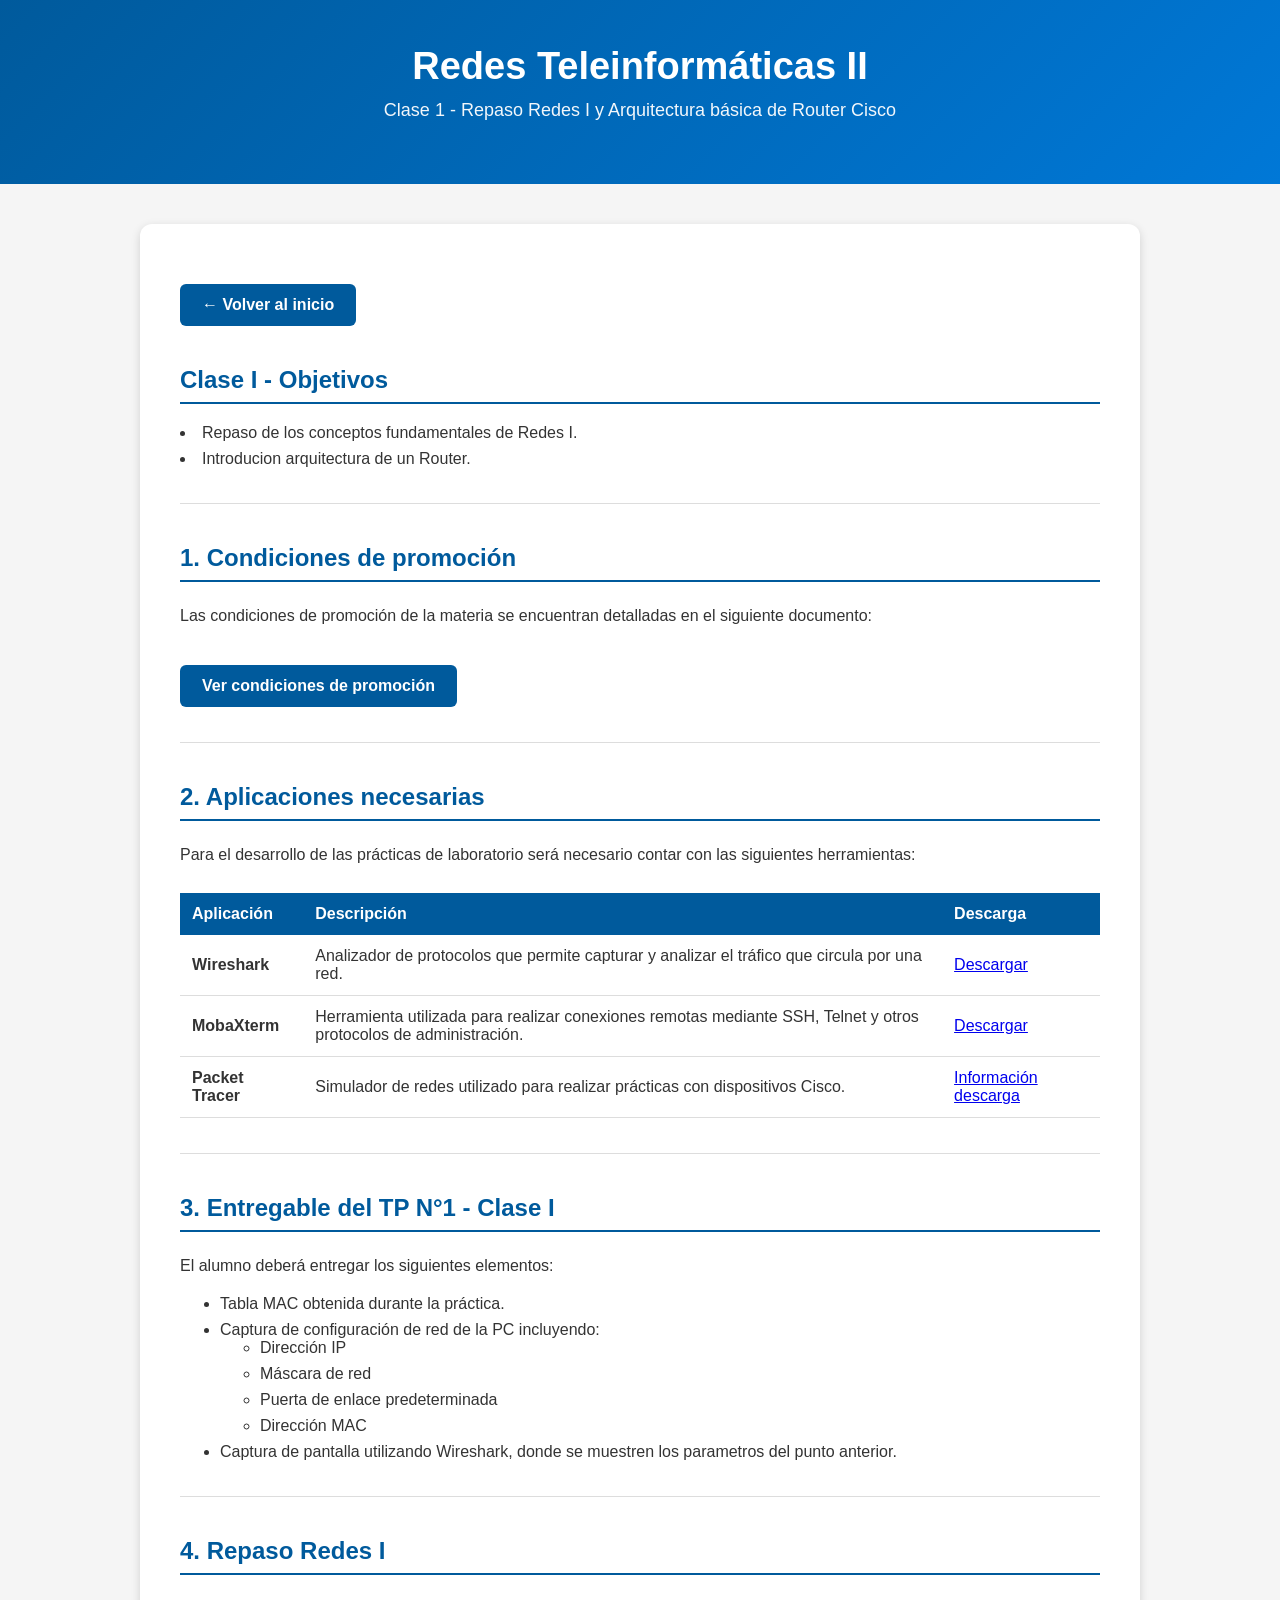
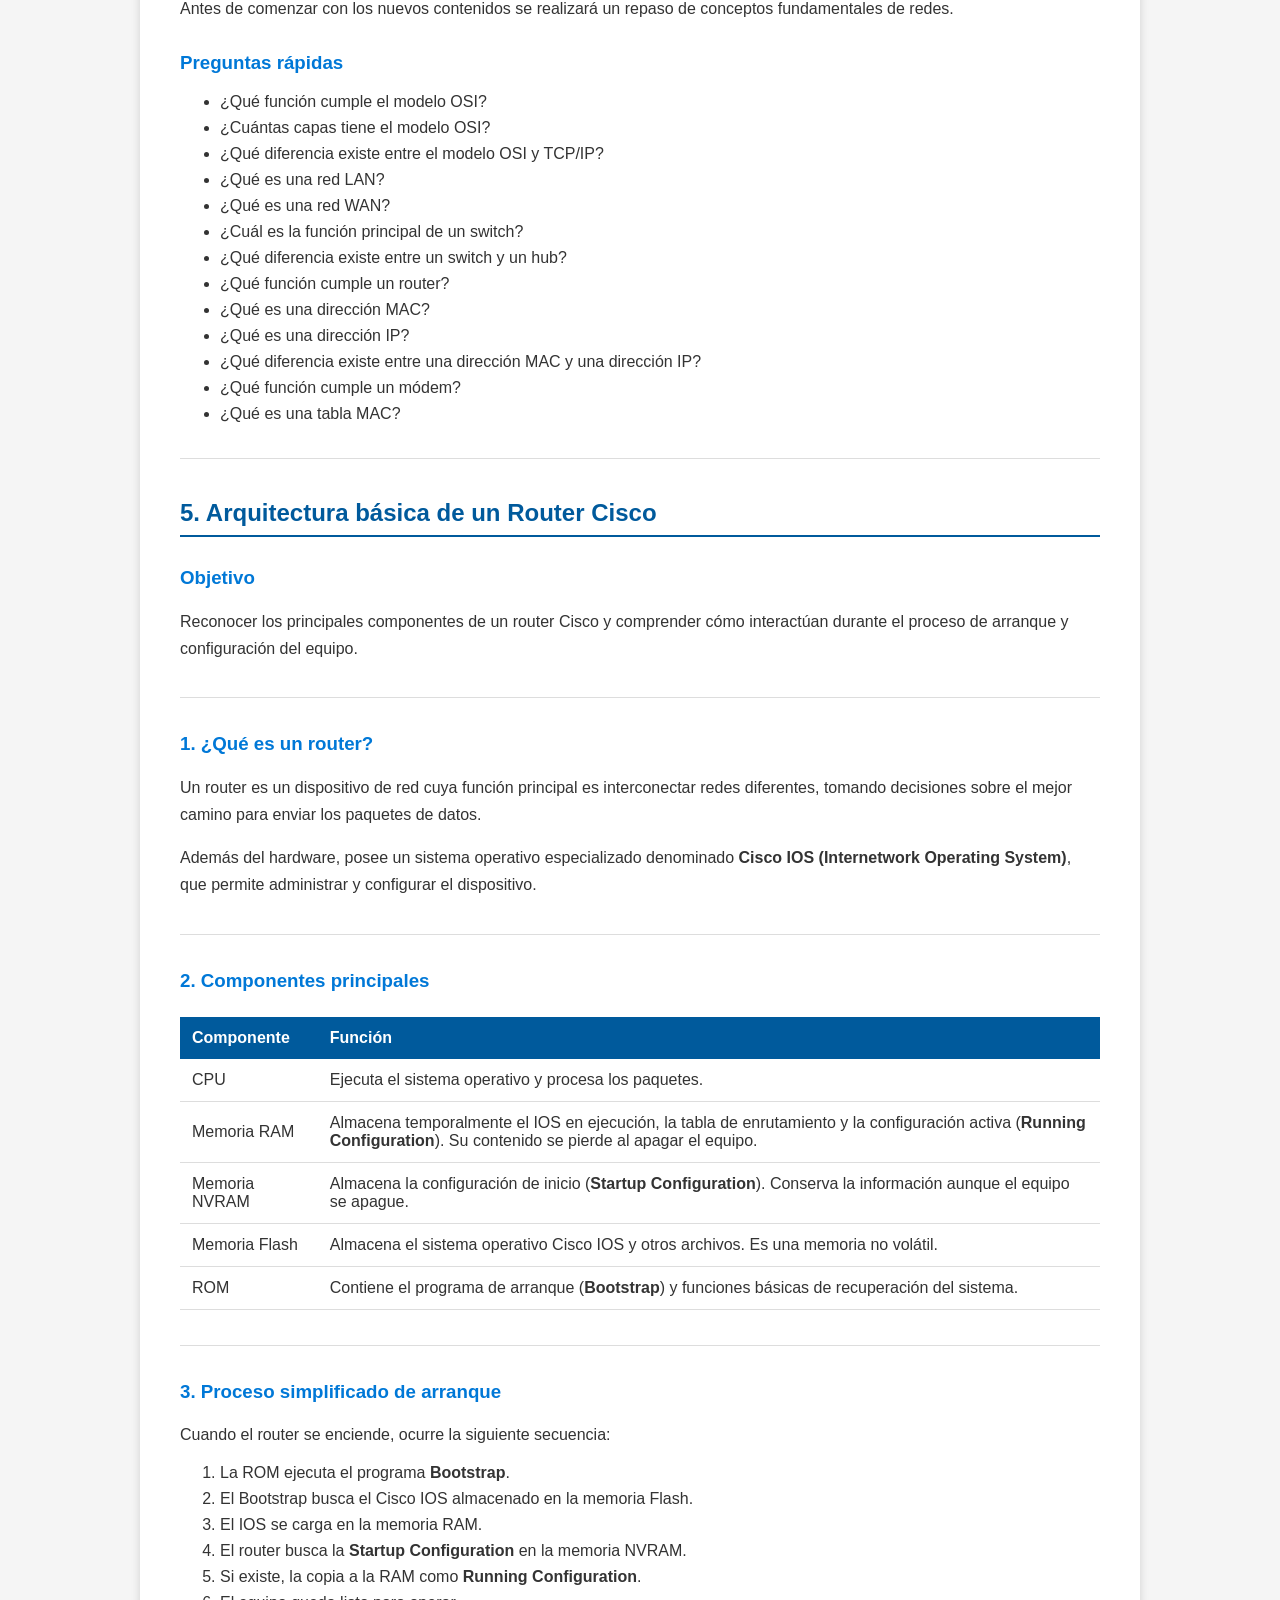
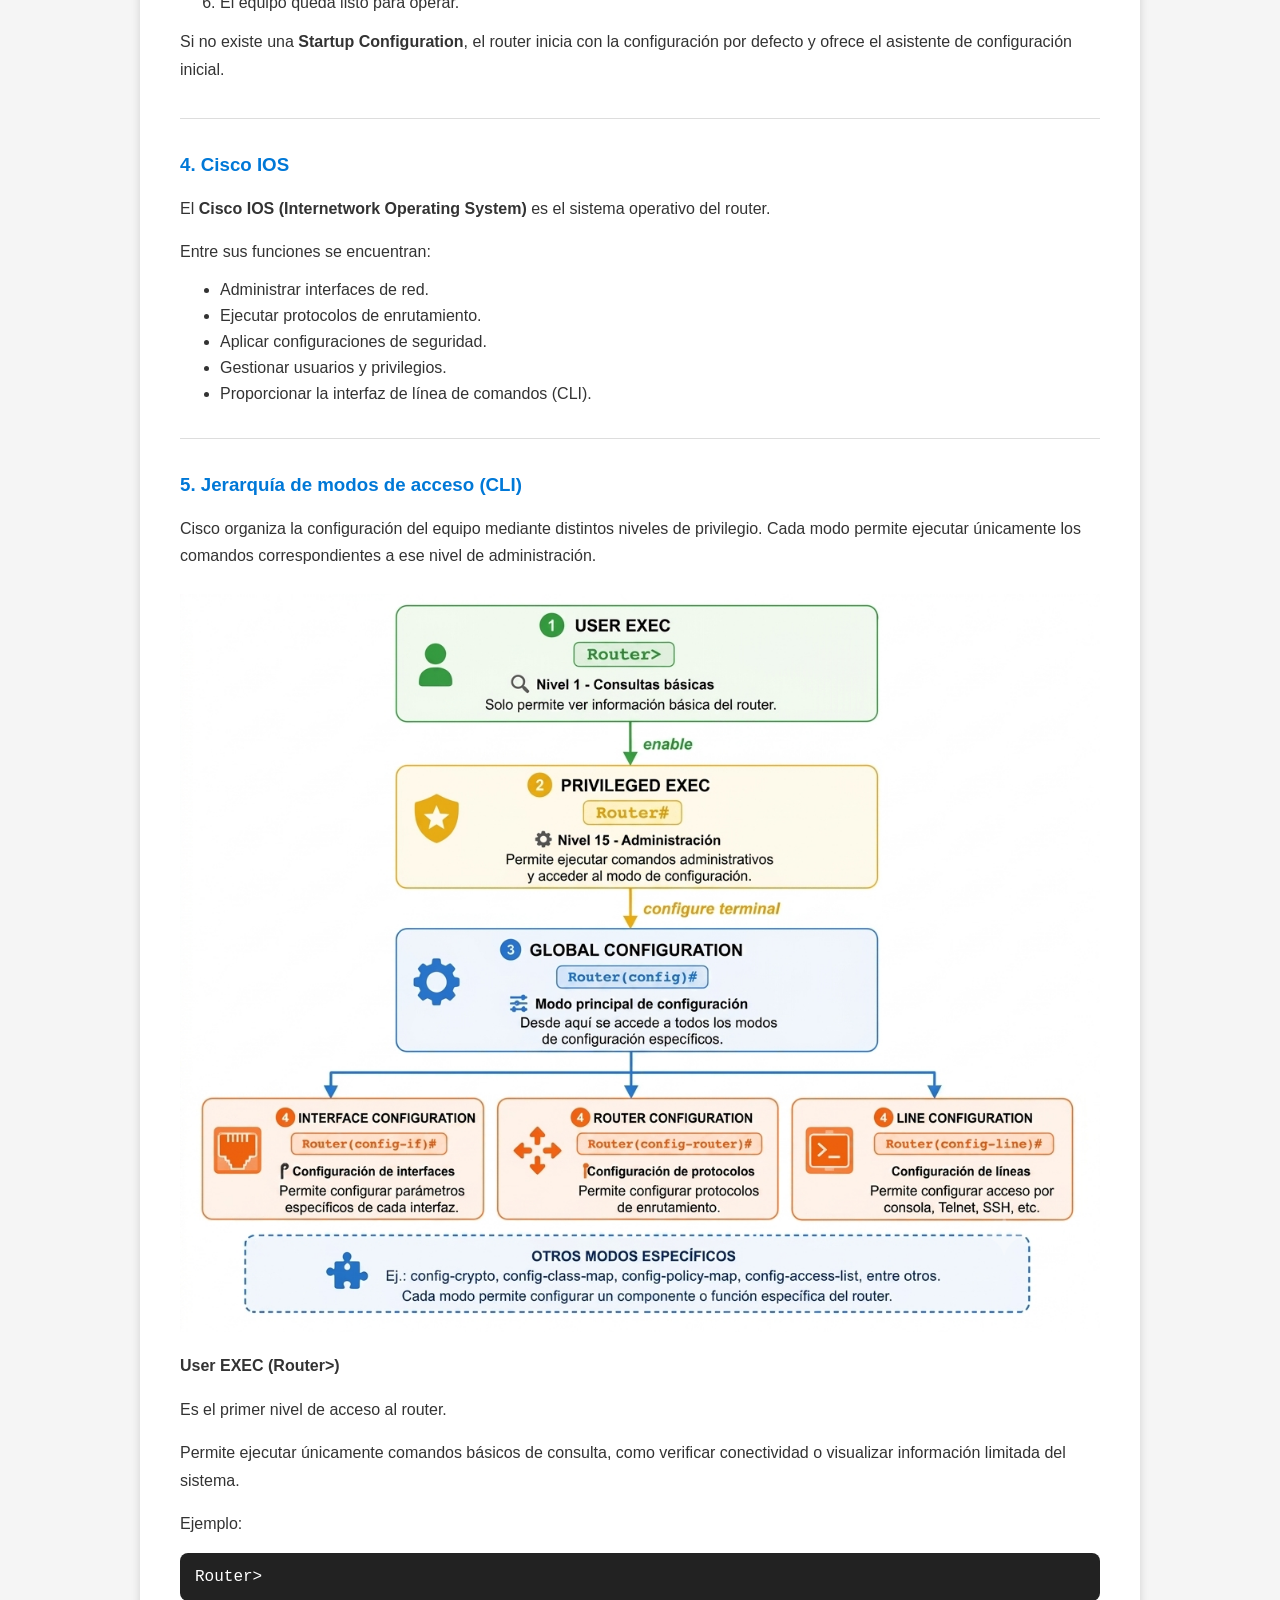
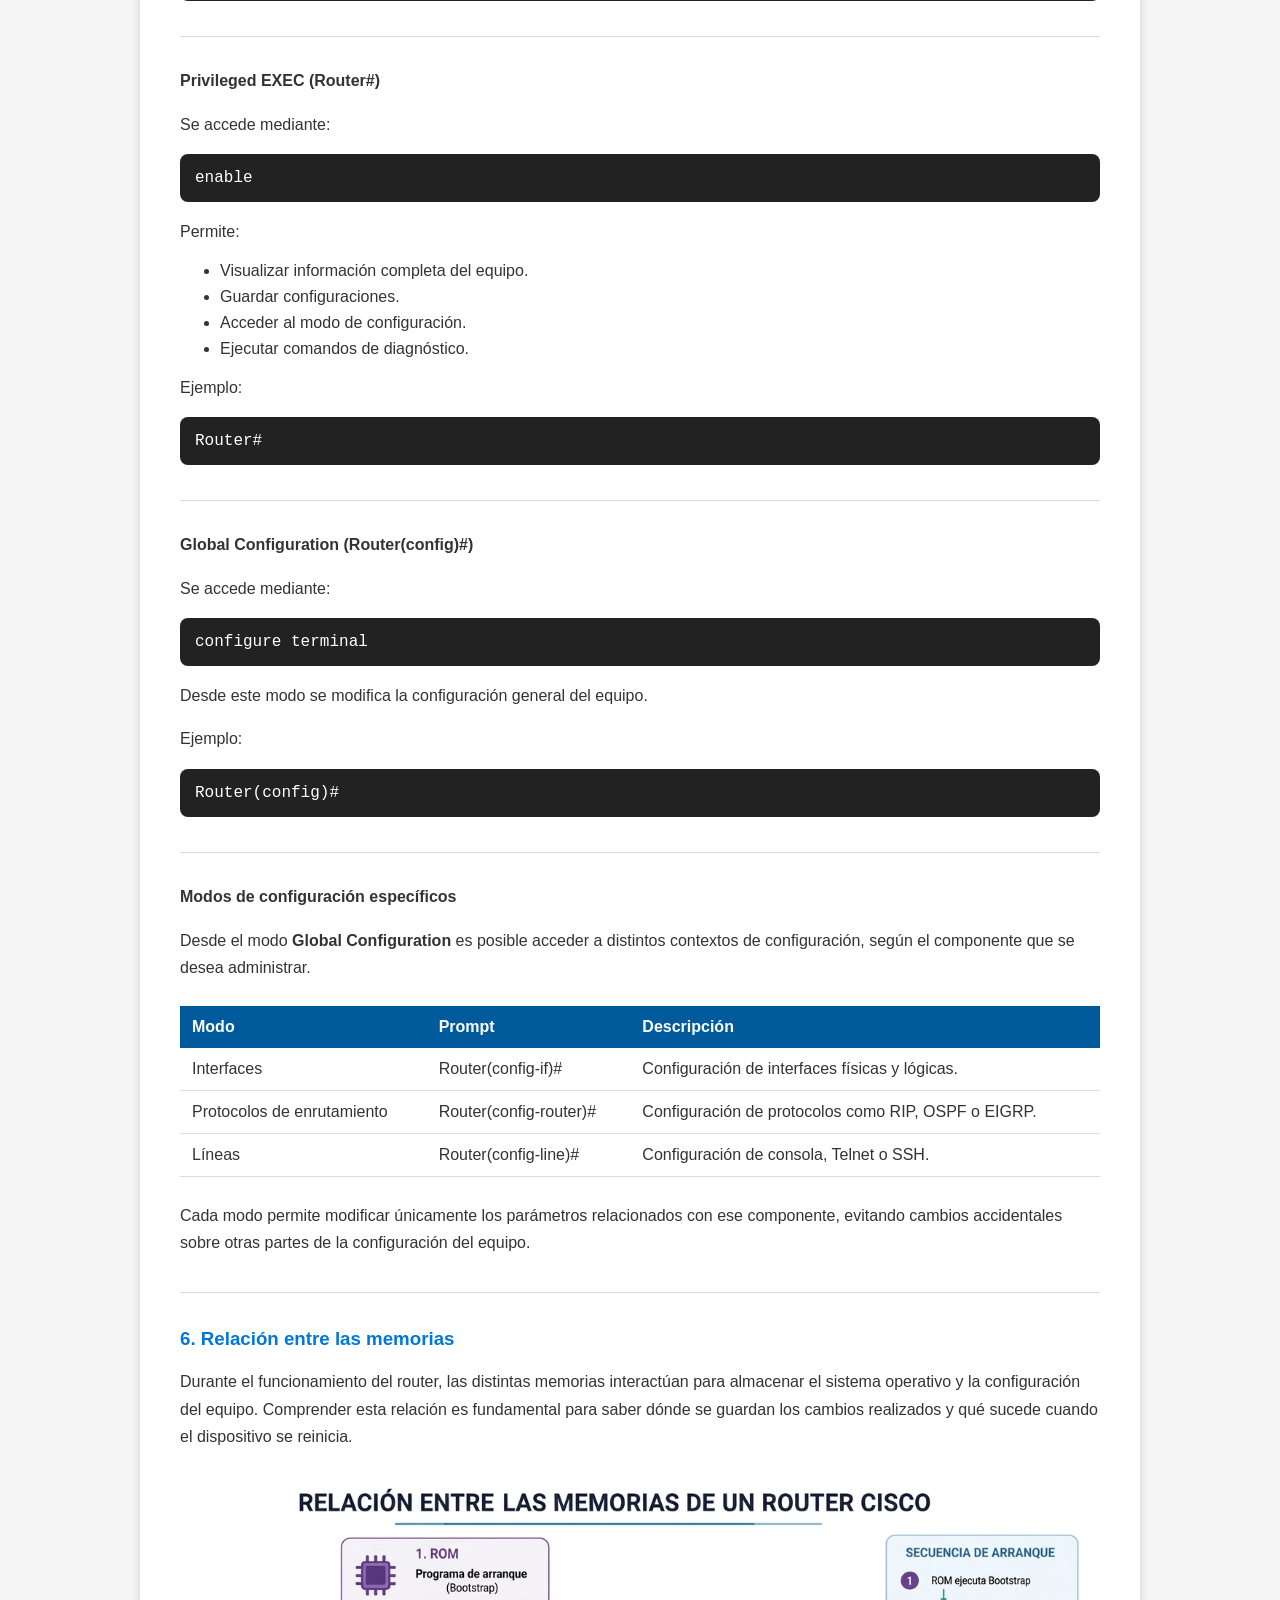
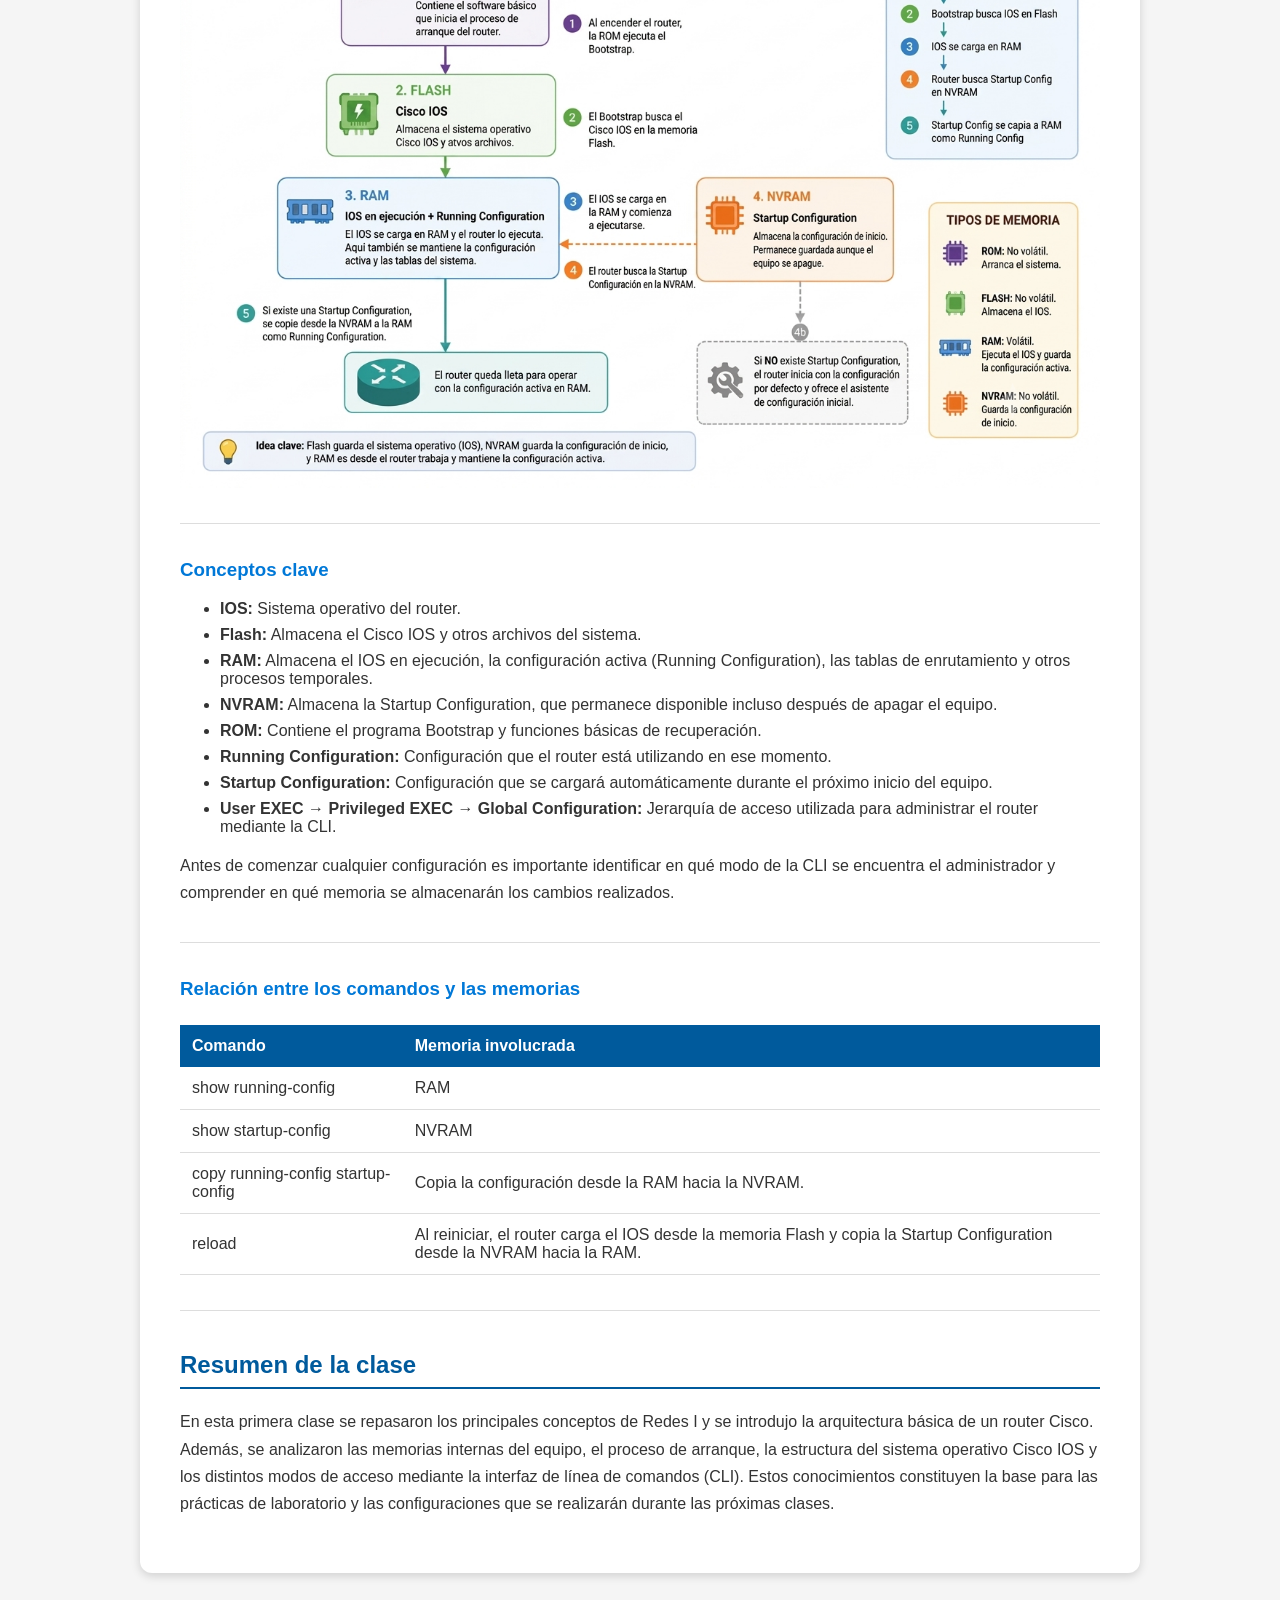
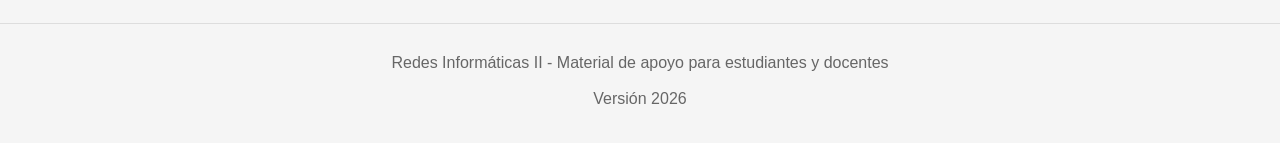
==== commit 6c4c0872: "Update index.html" ====
--- a/clase1/index.html
+++ b/clase1/index.html
@@ -206,43 +206,7 @@
 
 
 
-
-
-<h2>3. Trabajo Práctico N°1</h2>
-
-
-<p>
-El primer trabajo práctico tiene como objetivo aplicar conceptos vistos
-en Redes I y comenzar con el reconocimiento de dispositivos de red,
-tablas MAC y herramientas de diagnóstico.
-</p>
-
-
-
-<a class="button"
-href="https://docs.google.com/document/d/16MEmaj8ai2Os_4ADwjrzWoSb10oBFb6T/edit"
-target="_blank">
-
-Ver consigna TP N°1
-
-</a>
-
-
-
-
-
-
-
-
-<hr>
-
-
-
-
-
-
-
-<h2>4. Entregable del TP N°1 - Clase I</h2>
+<h2>3. Entregable del TP N°1 - Clase I</h2>
 
 
 <p>
@@ -301,7 +265,7 @@
 
 
 
-<h2>5. Repaso Redes I</h2>
+<h2>4. Repaso Redes I</h2>
 
 
 <p>
@@ -386,7 +350,7 @@
 </ul>
 <hr>
 
-<h2>6. Arquitectura básica de un Router Cisco</h2>
+<h2>5. Arquitectura básica de un Router Cisco</h2>
 
 <h3>Objetivo</h3>
 
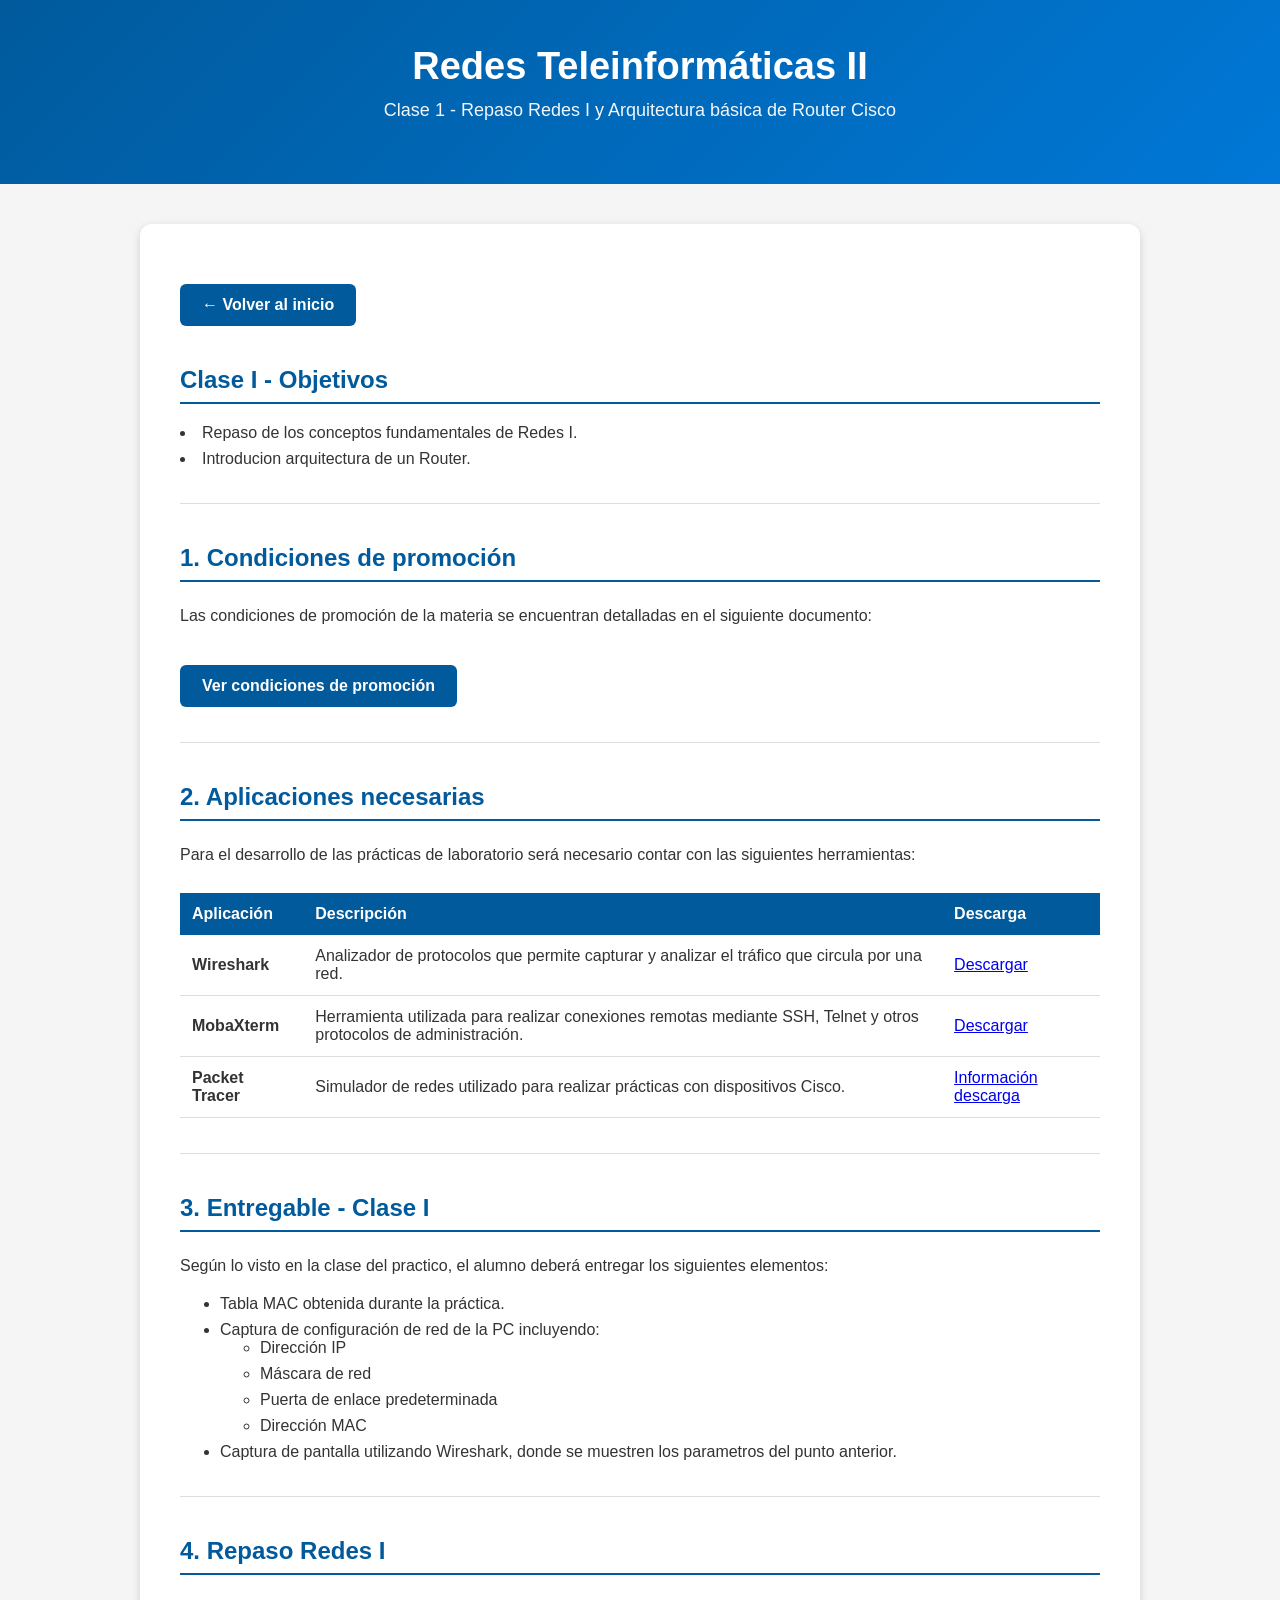
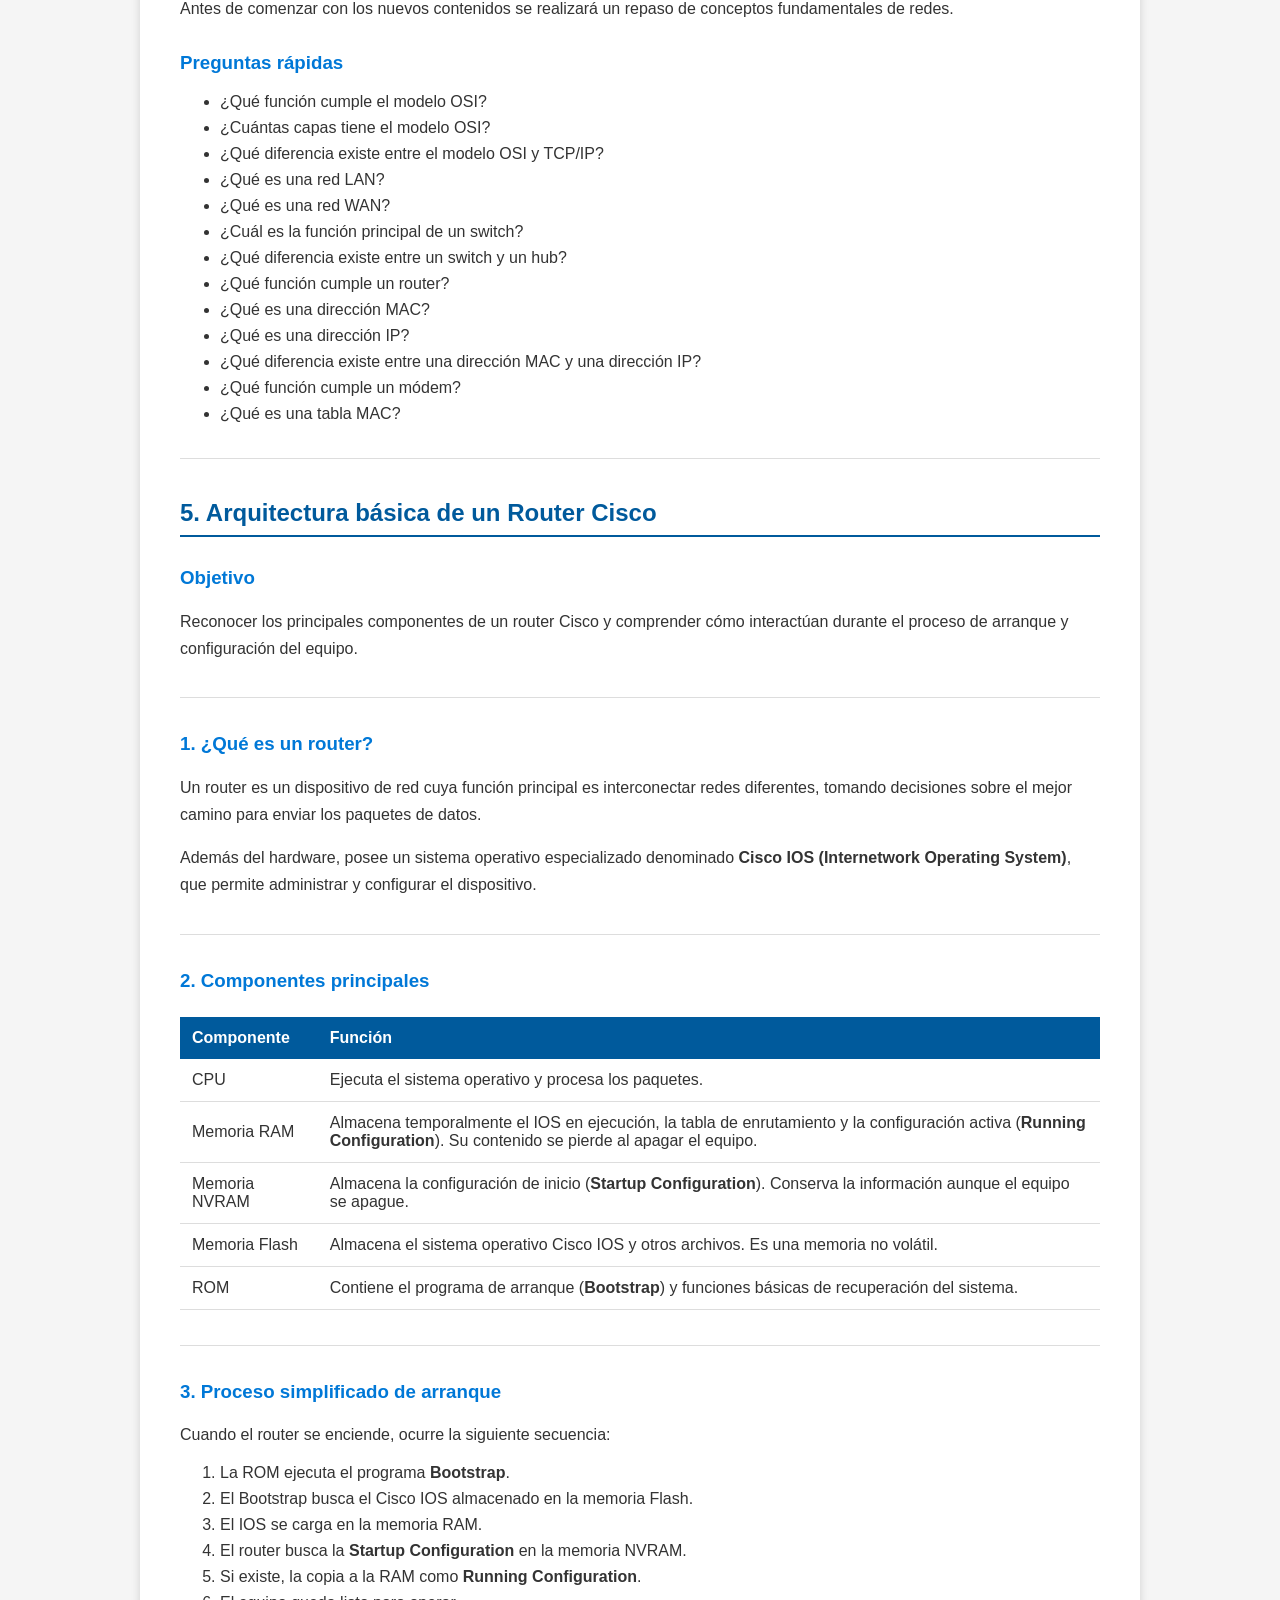
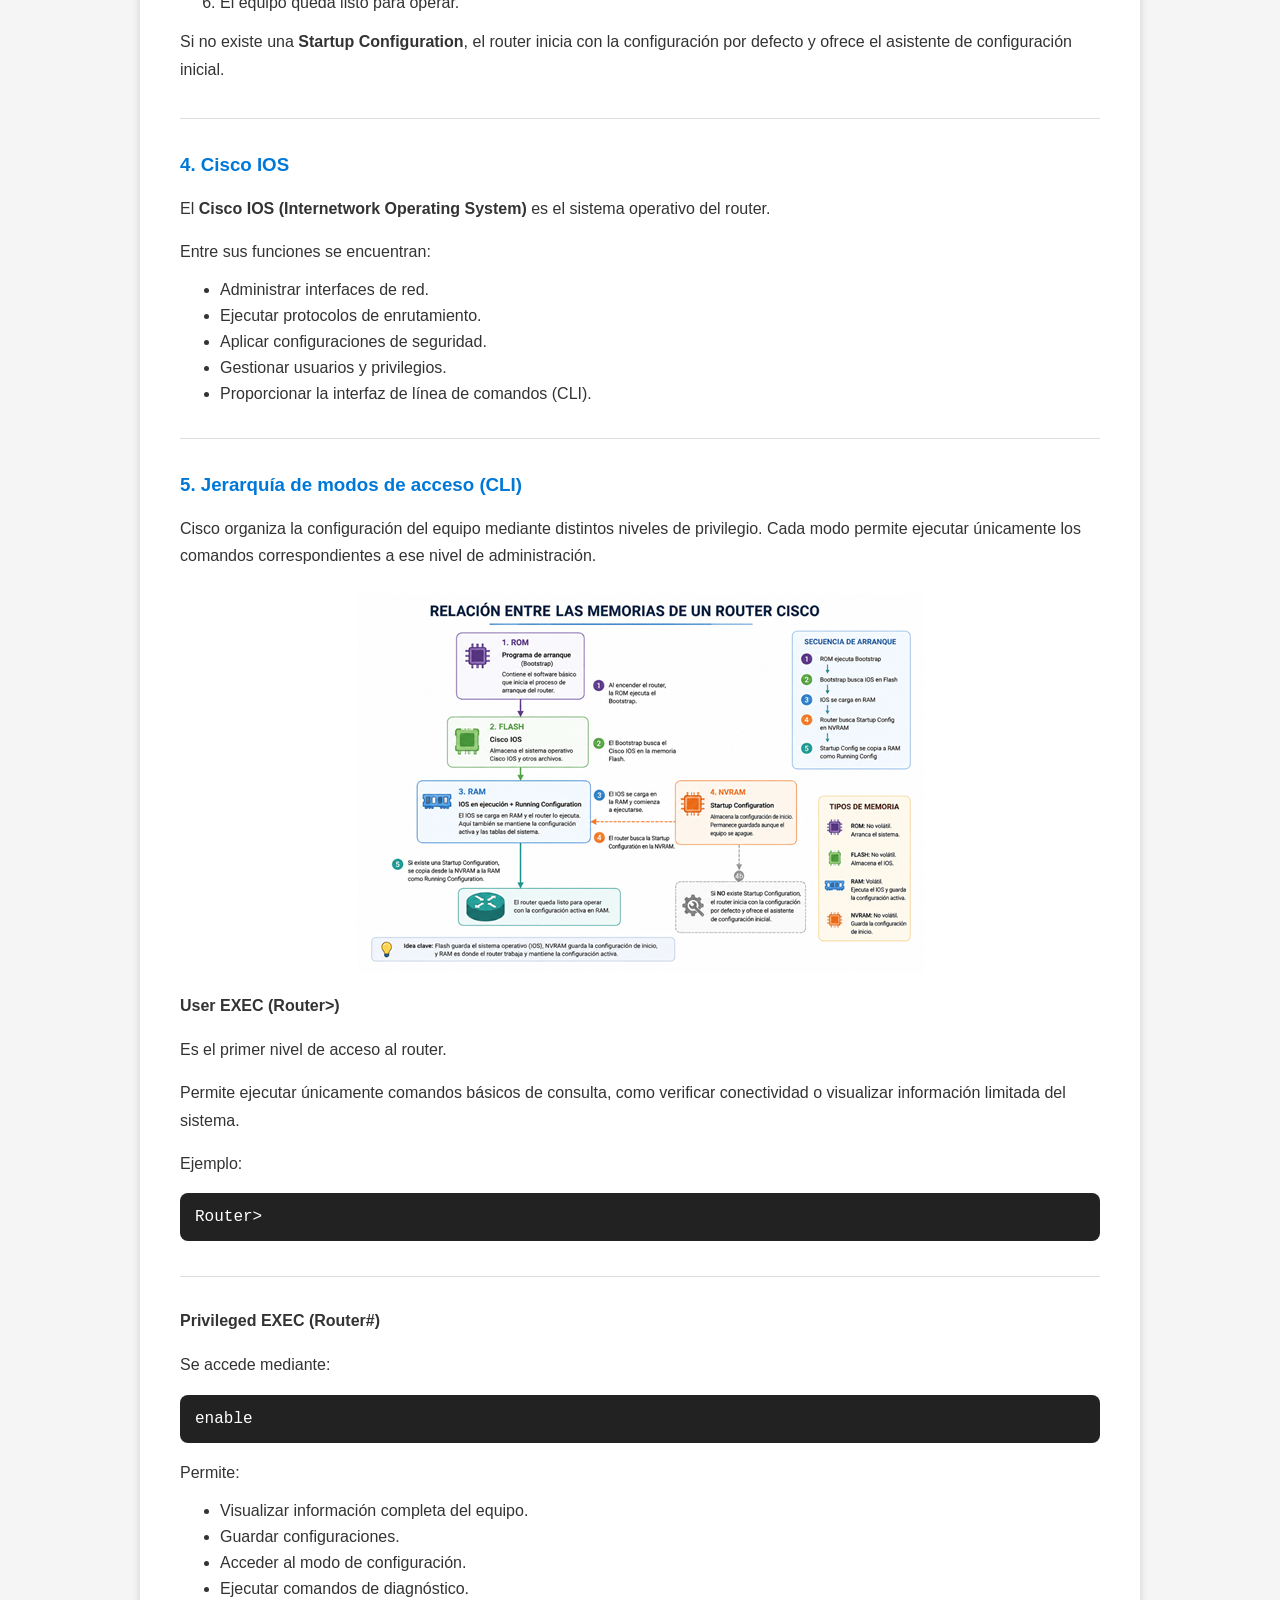
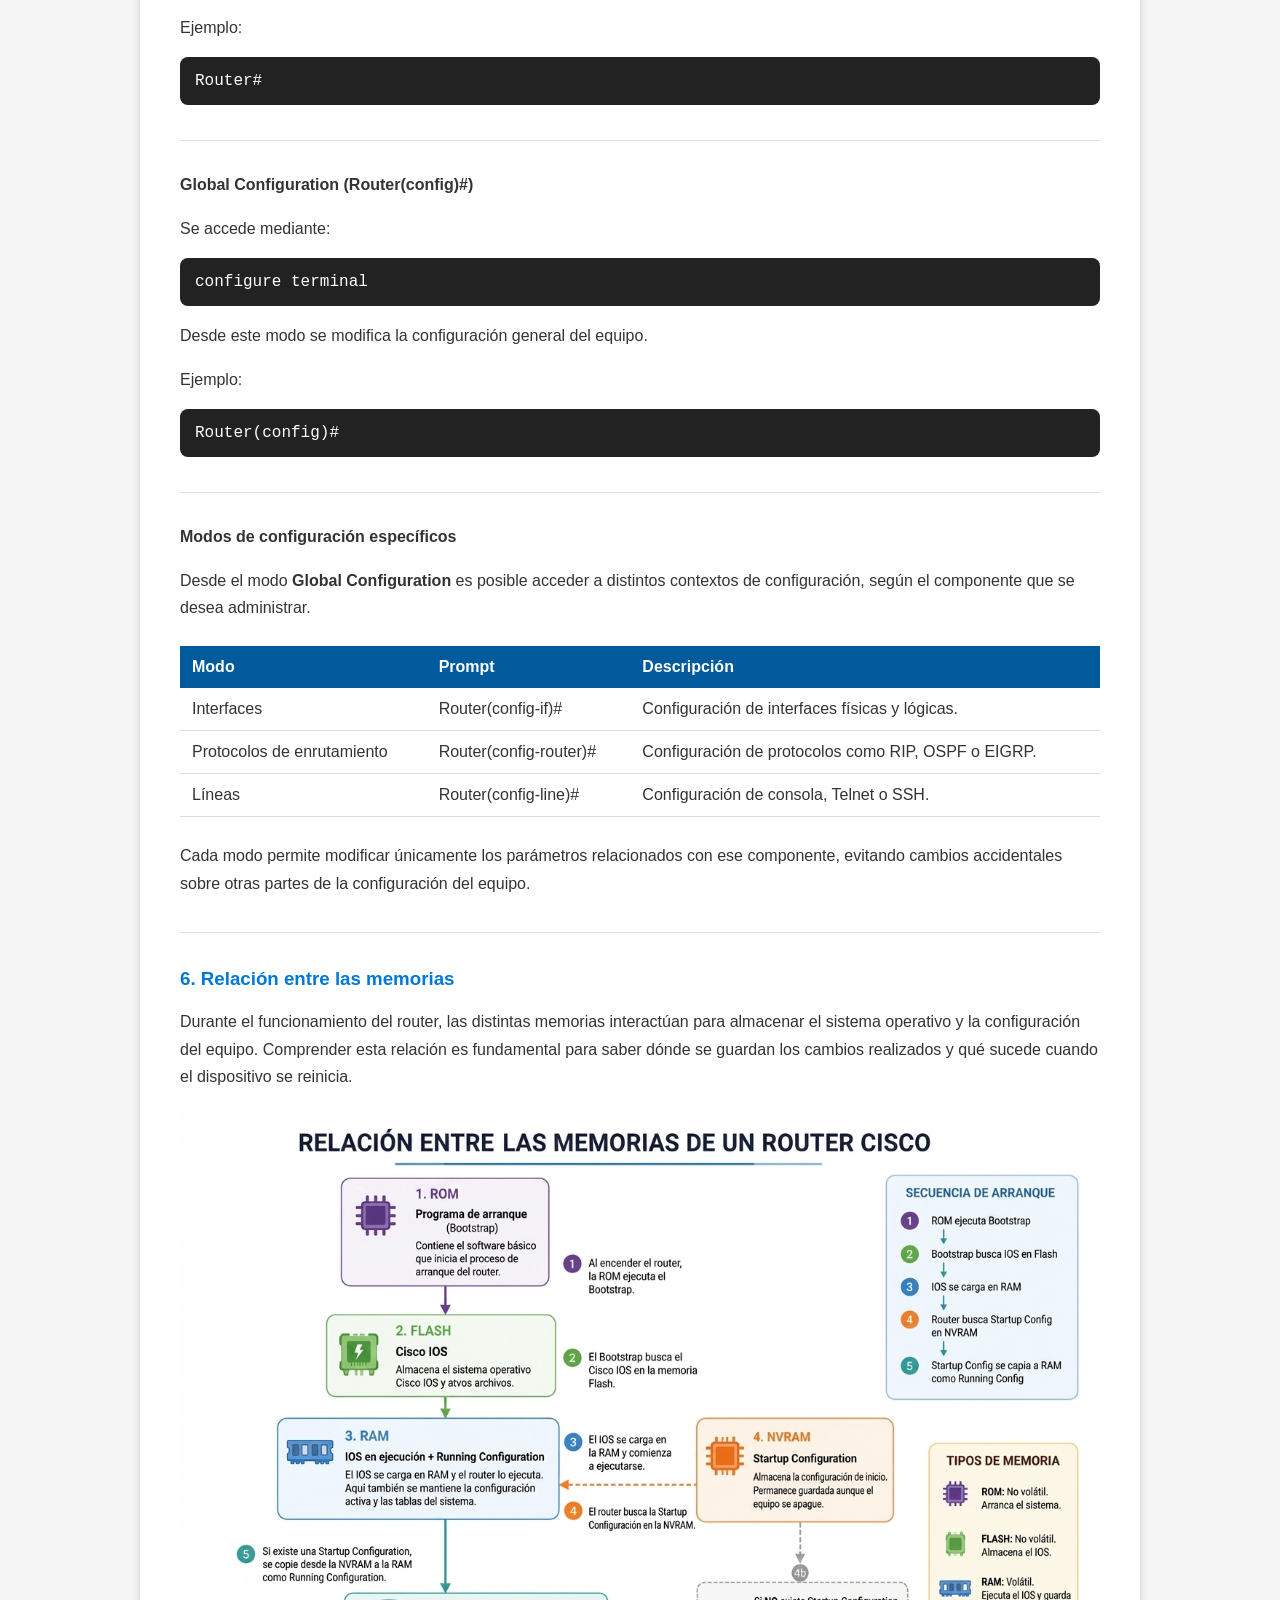
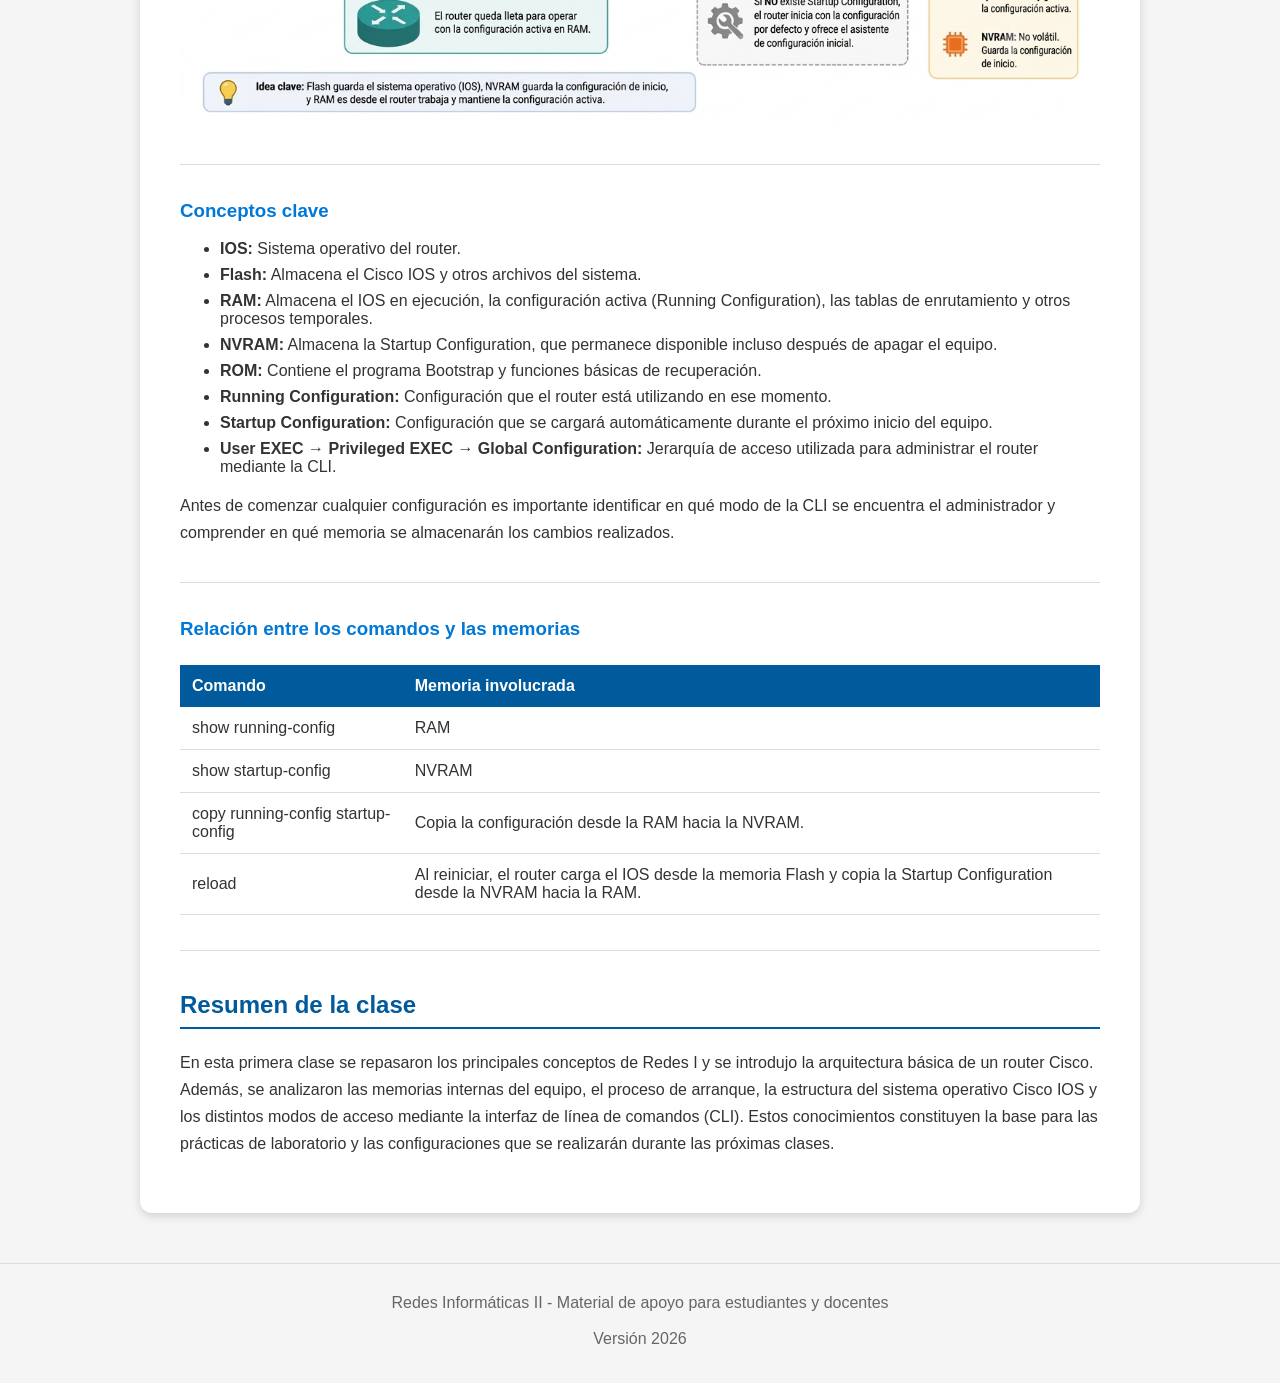
==== commit 67cb9c09: "Add files via upload" ====
--- a/clase1/index.html
+++ b/clase1/index.html
@@ -69,15 +69,7 @@
 
 
 
-
-
-
-<hr>
-
-
-
-
-
+<hr>
 
 <h2>2. Aplicaciones necesarias</h2>
 
@@ -195,22 +187,12 @@
 
 </table>
 
-
-
-
-
-
-
-<hr>
-
-
-
-
-<h2>3. Entregable del TP N°1 - Clase I</h2>
-
-
-<p>
-El alumno deberá entregar los siguientes elementos:
+<hr>
+
+<h2>3. Entregable - Clase I</h2>
+
+<p>
+Según lo visto en la clase del practico, el alumno deberá entregar los siguientes elementos:
 </p>
 
 
@@ -849,4 +831,4 @@
 
 </body>
 
-</html>
+</html>
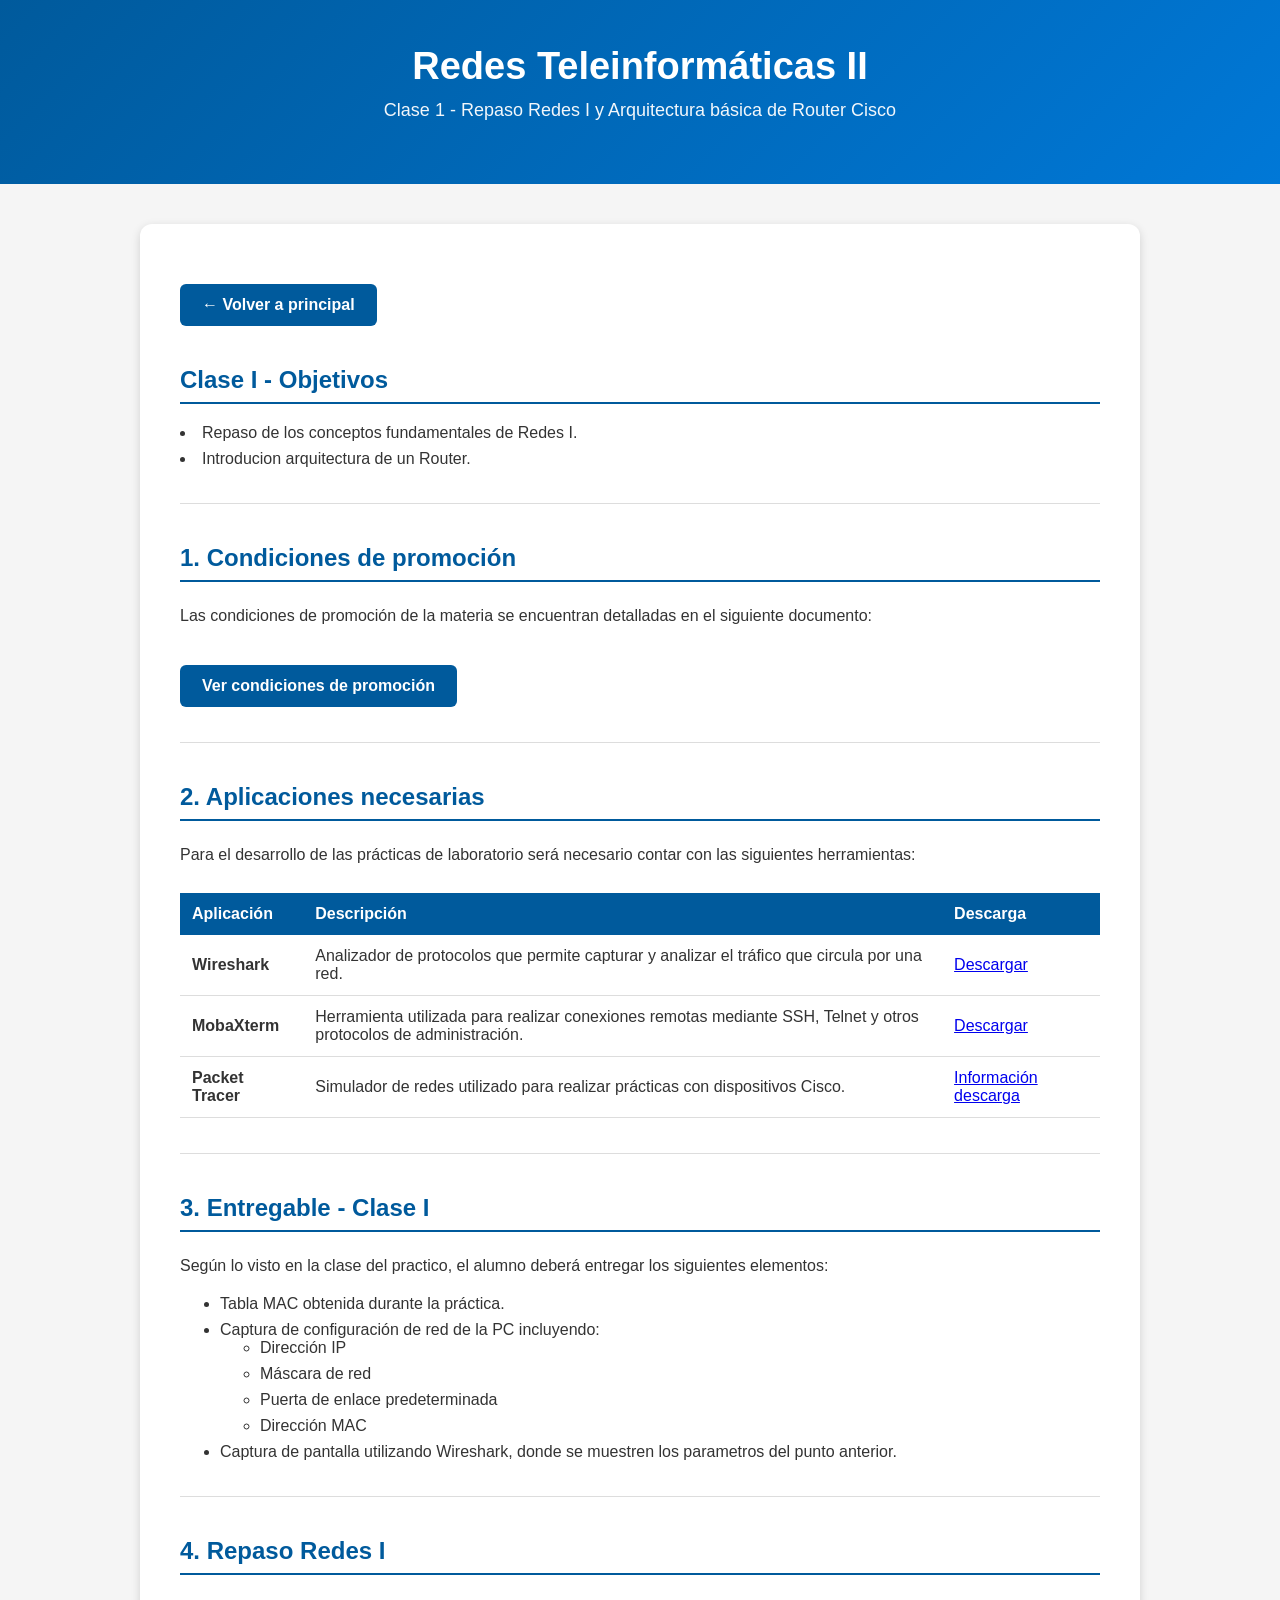
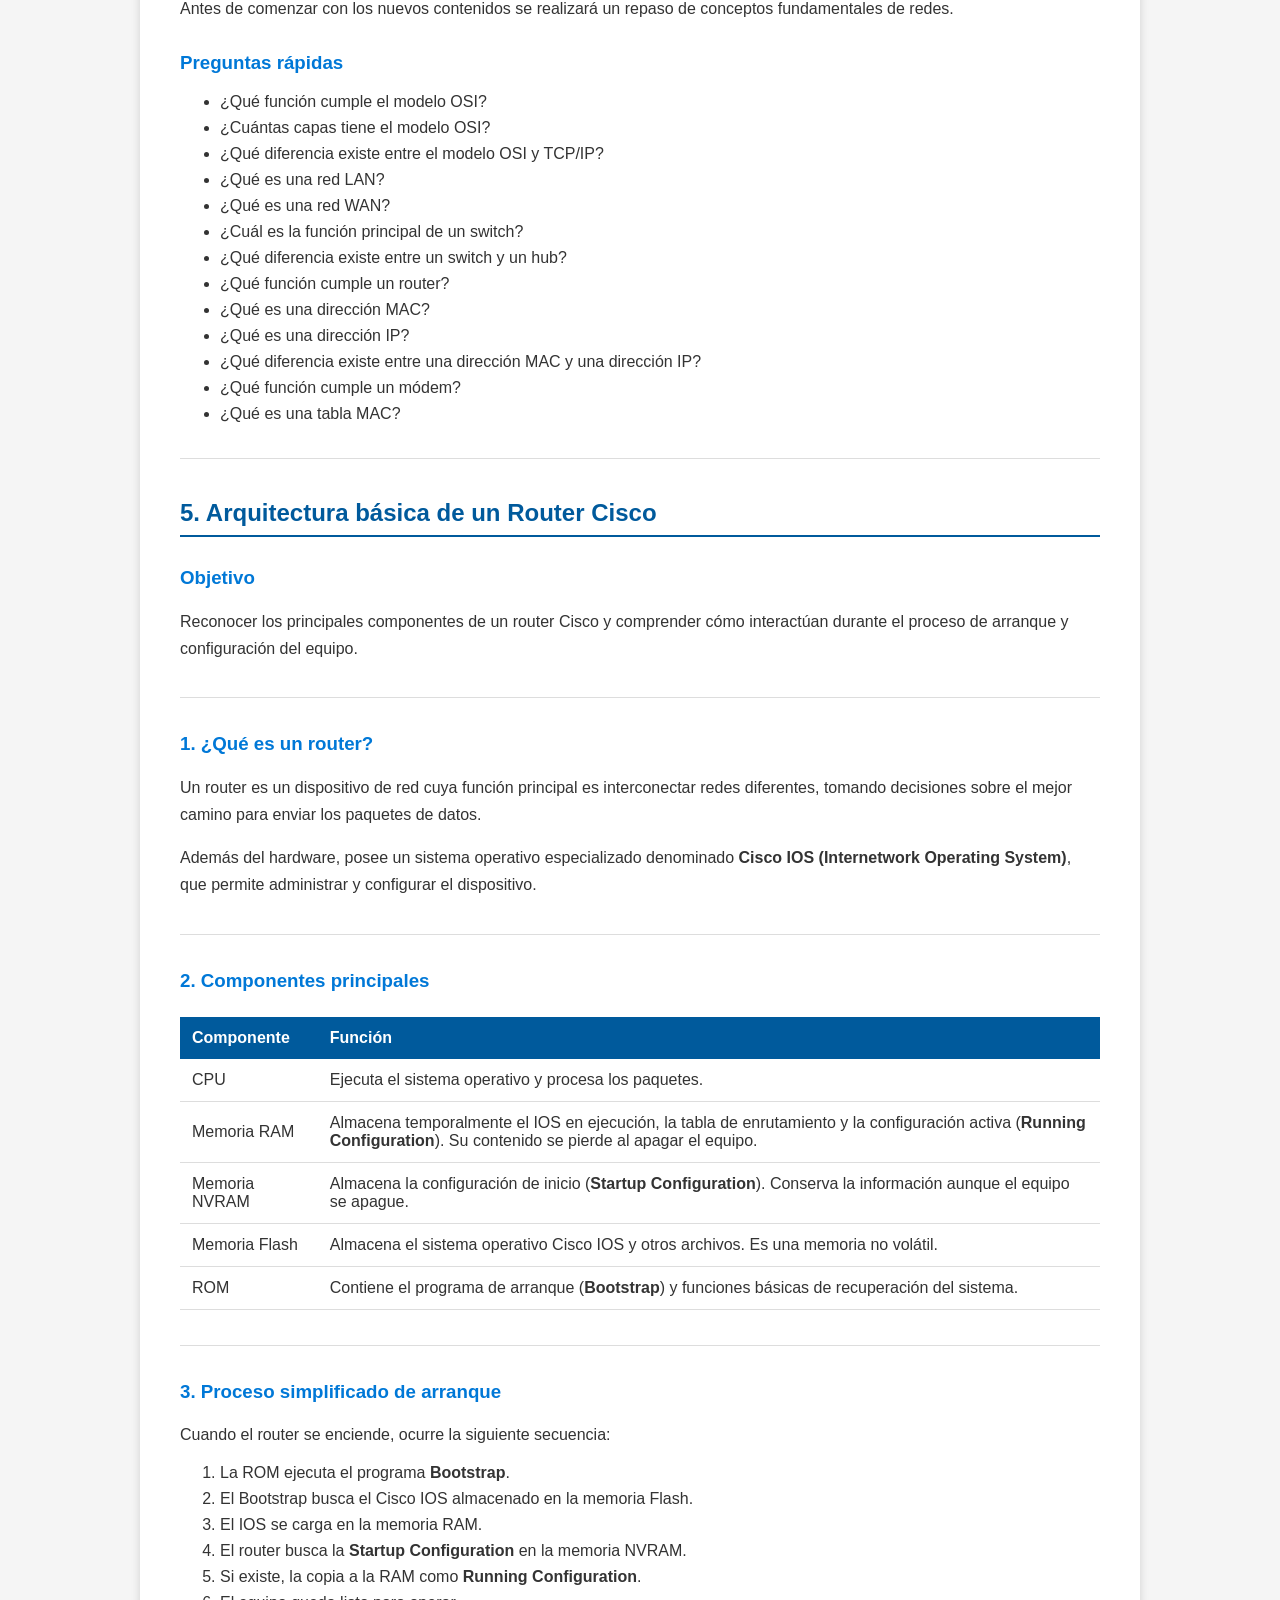
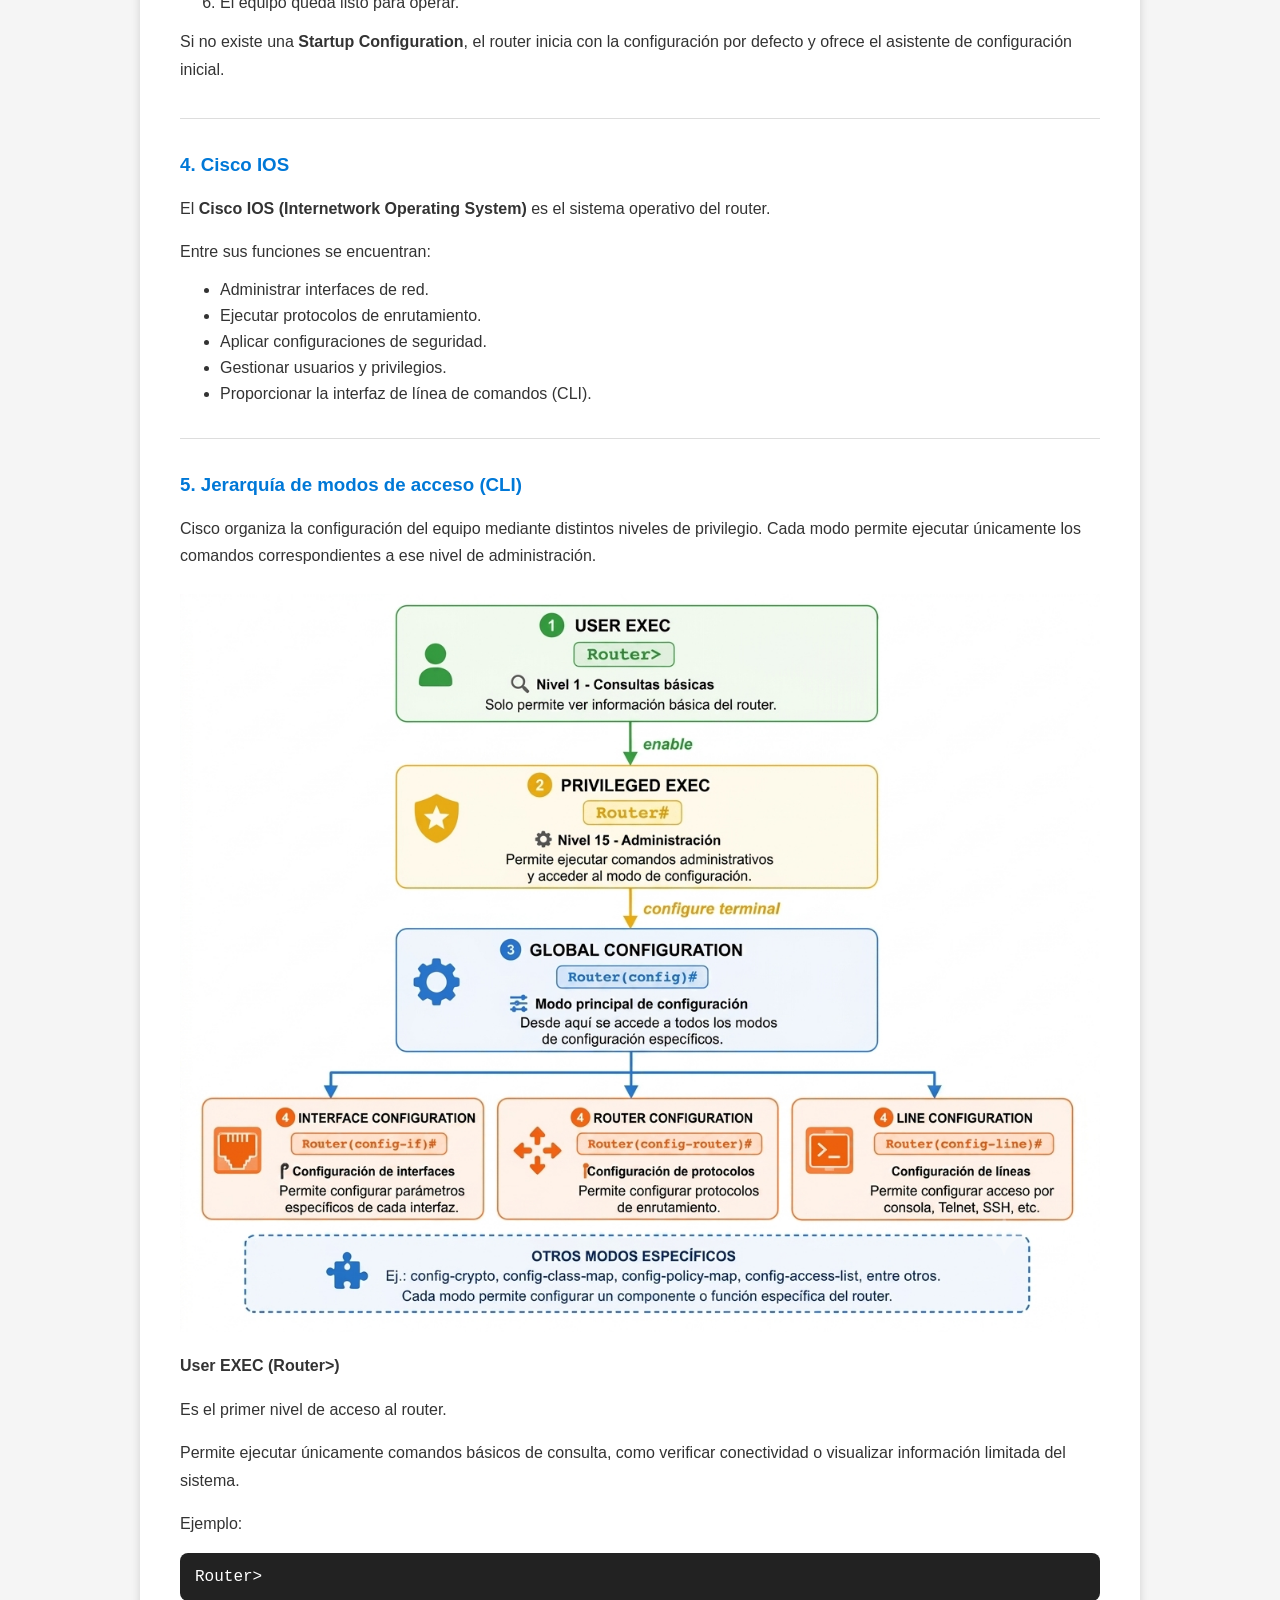
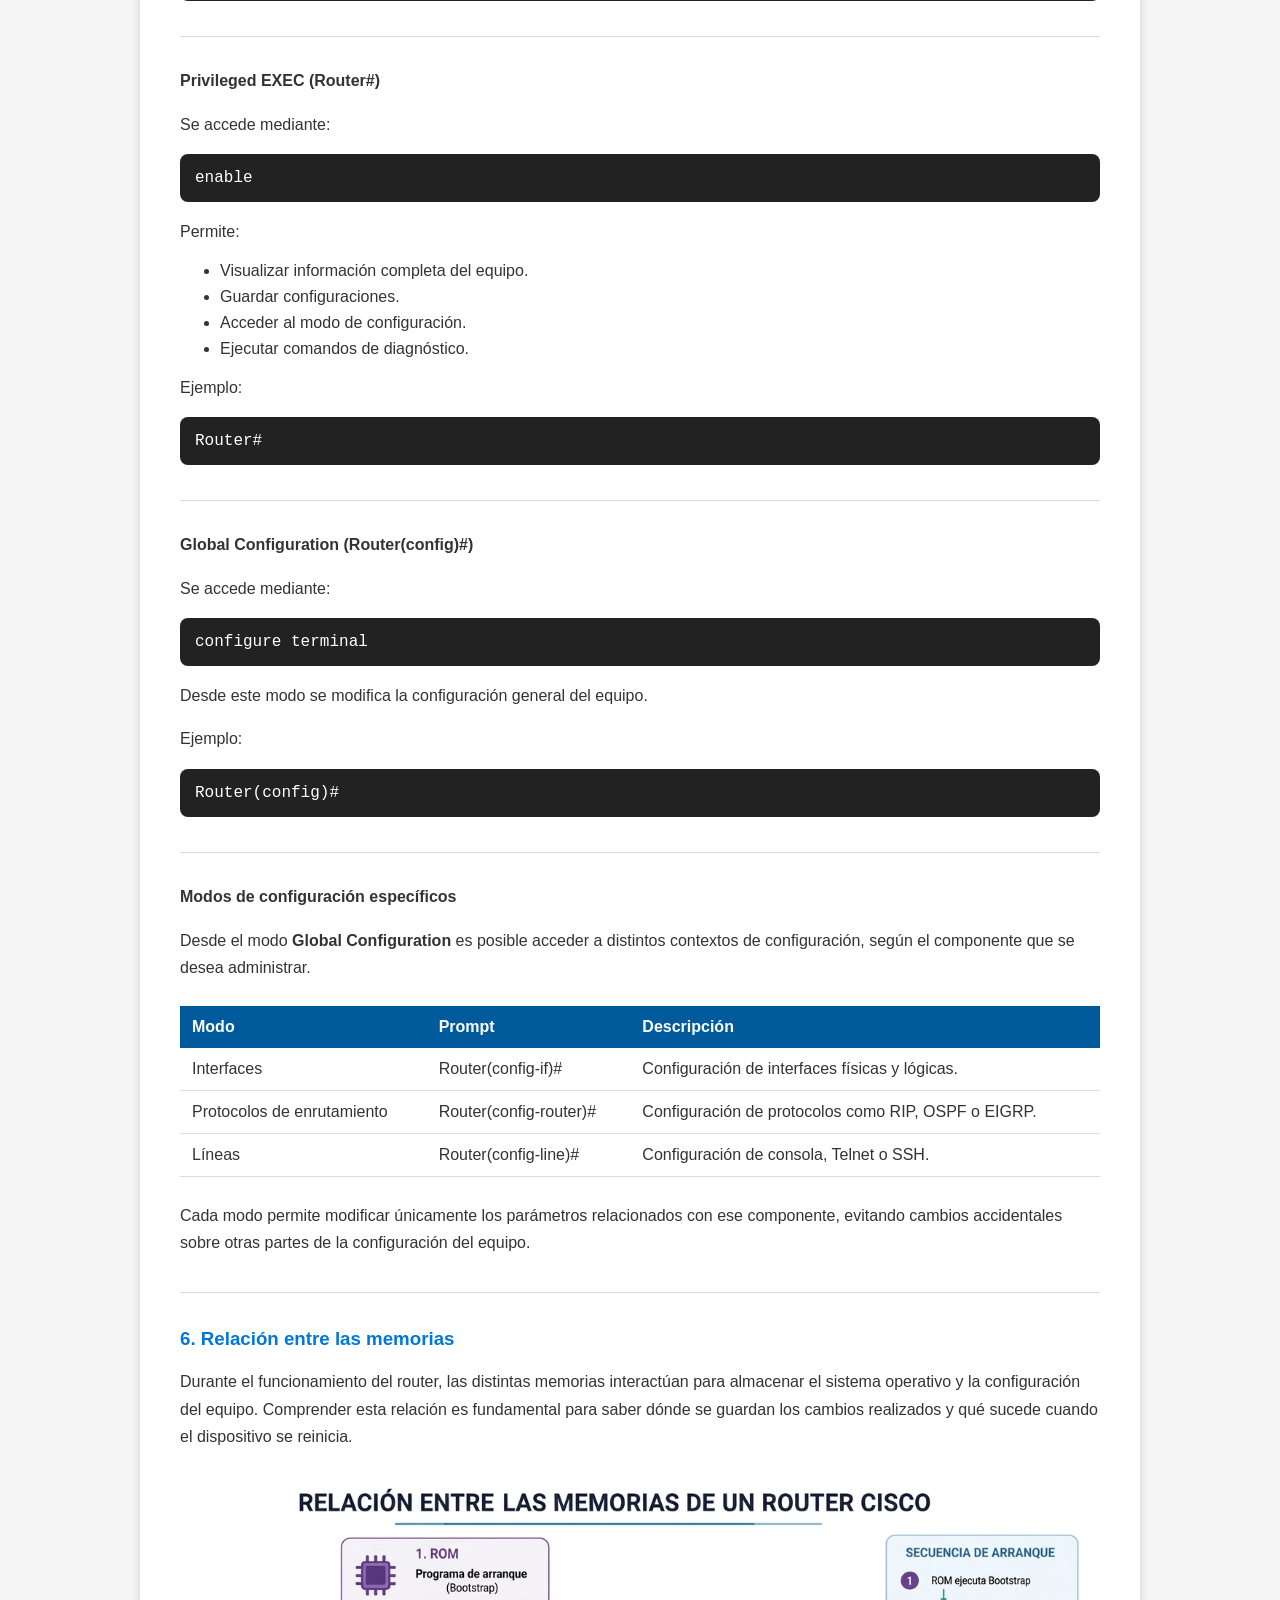
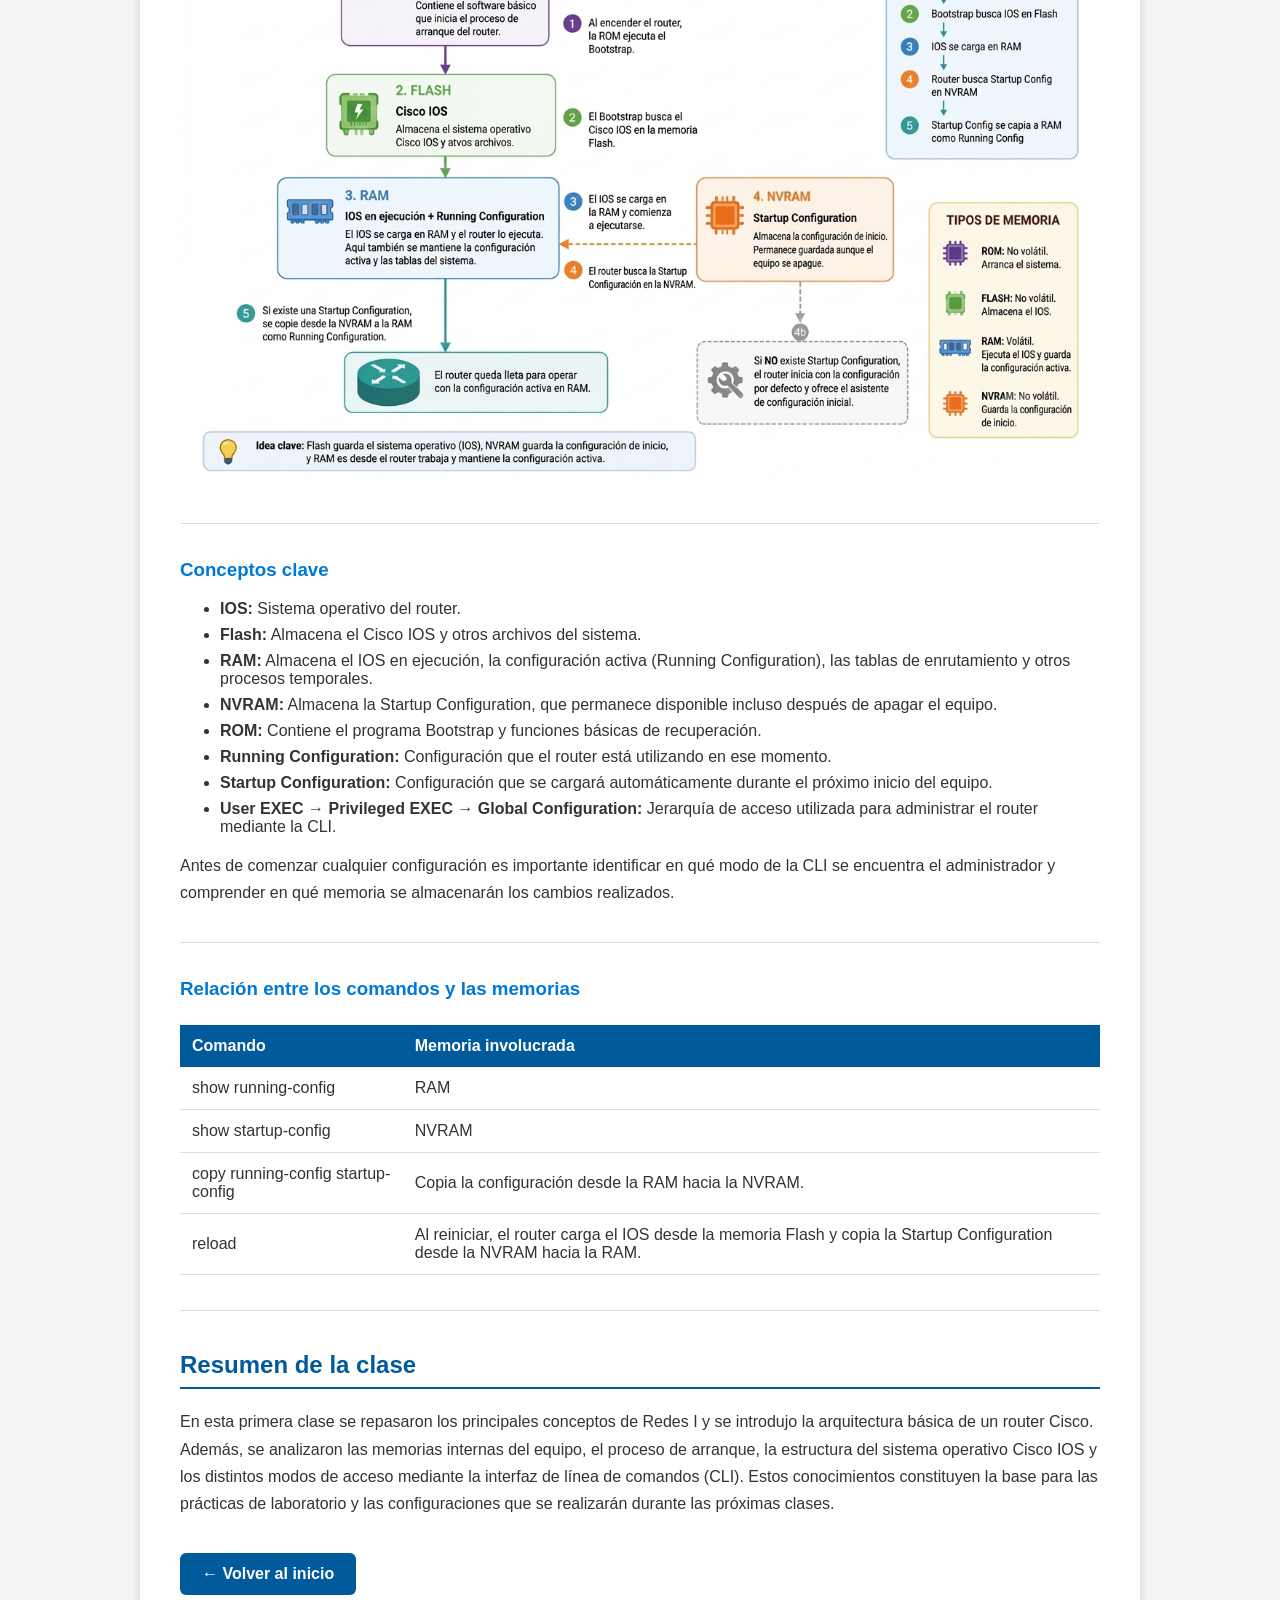
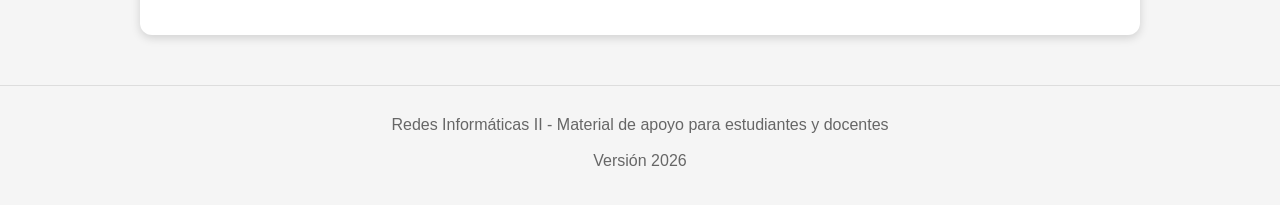
==== commit c13ef1dc: "Add files via upload" ====
--- a/clase1/index.html
+++ b/clase1/index.html
@@ -33,7 +33,7 @@
 
 
 <a class="button" href="../index.html">
-← Volver al inicio
+← Volver a principal
 </a>
 
 
@@ -817,6 +817,10 @@
 
 </p>
 
+<a class="button" href="./index.html">
+← Volver al inicio
+</a>
+
 </div>
 
 <footer>
